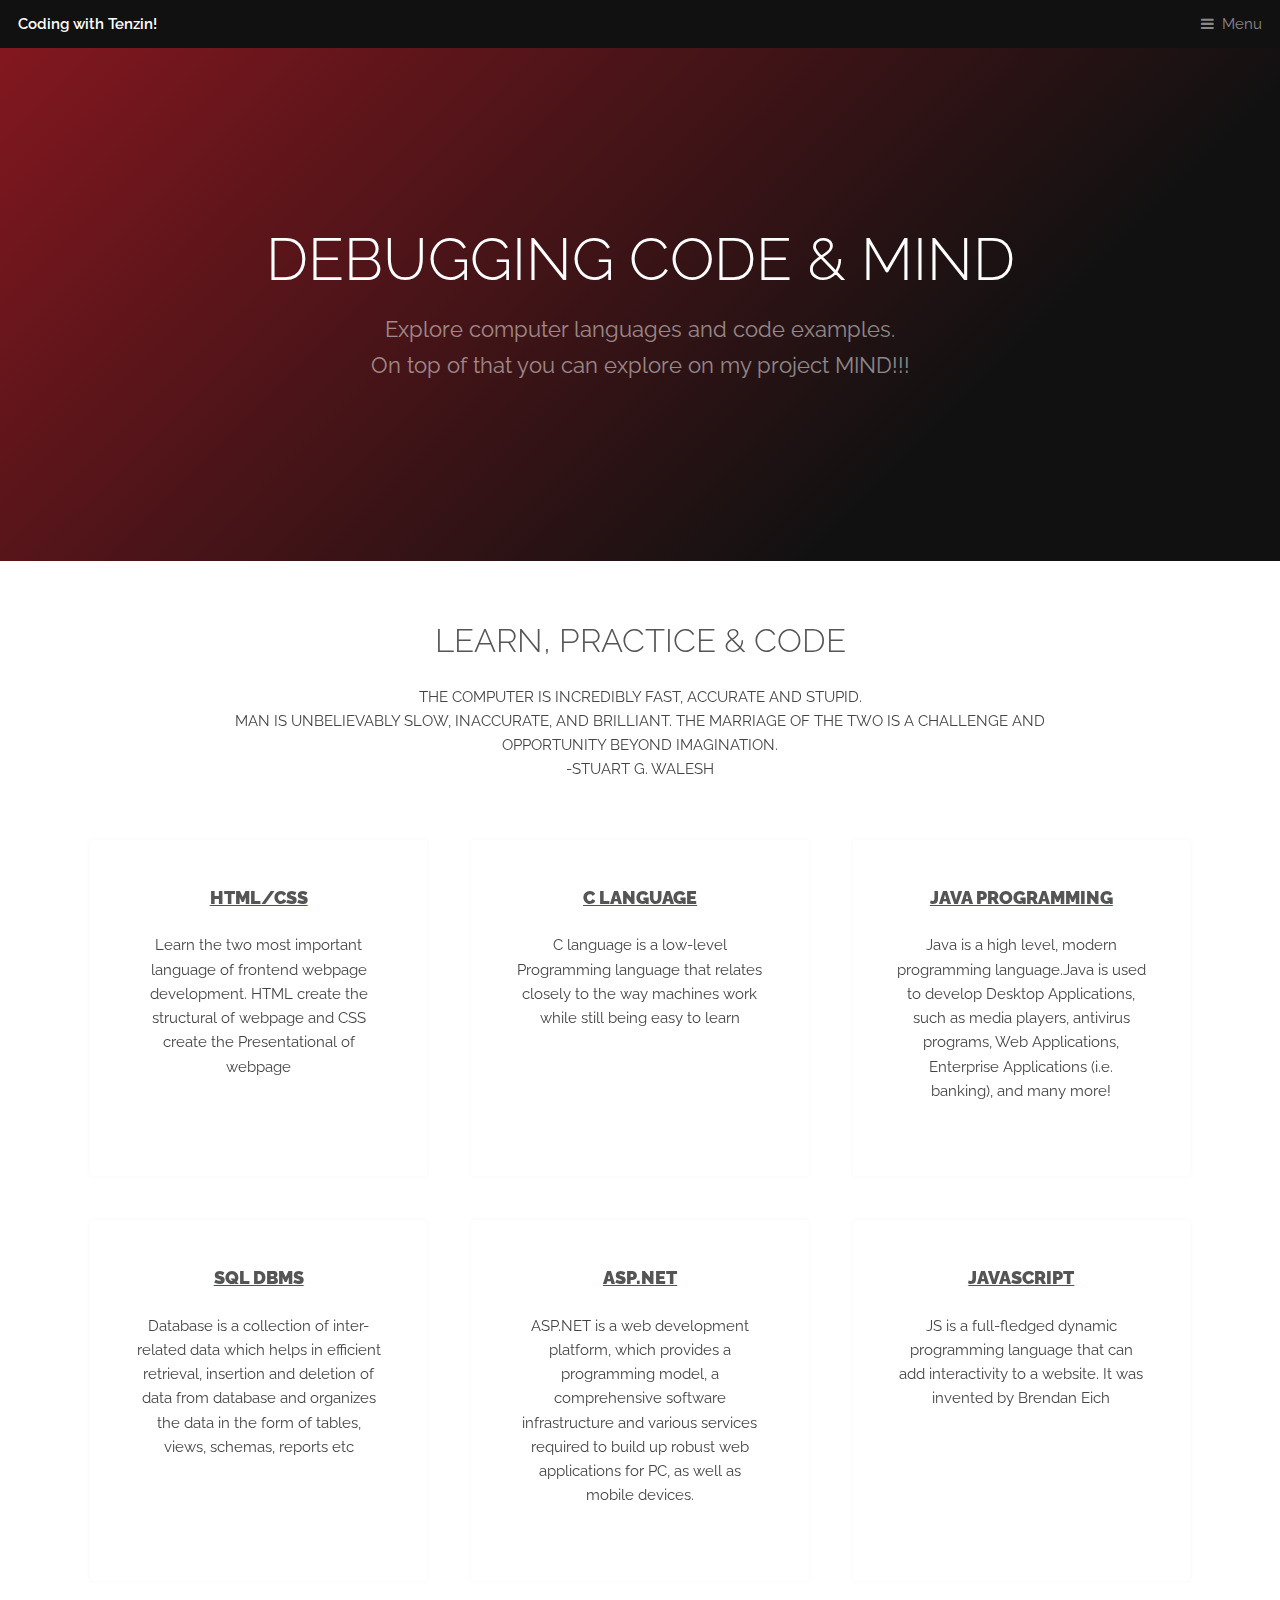
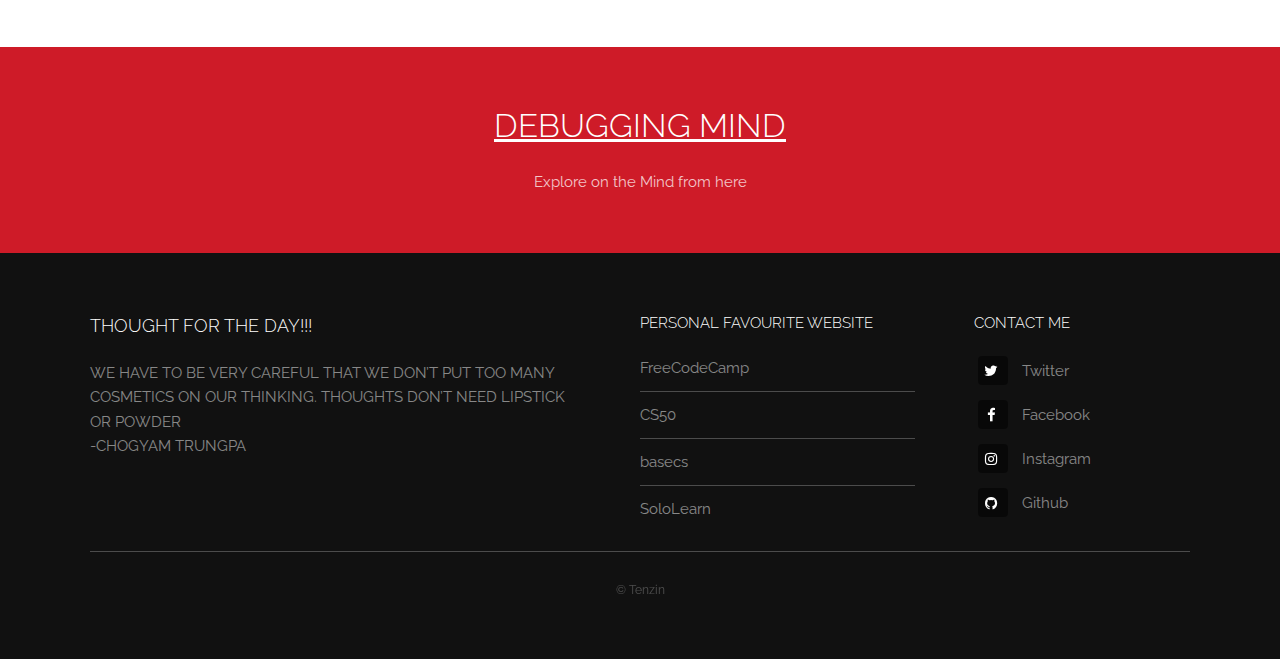
==== index.html @ 99320ff5 "Add files via upload" ====
<!DOCTYPE HTML>
<!--
	Industrious by TEMPLATED
	templated.co @templatedco
	Released for free under the Creative Commons Attribution 3.0 license (templated.co/license)
-->
<html>
	<head>
		<title>D_CodeMind</title>
		<meta charset="utf-8" />
		<meta name="viewport" content="width=device-width, initial-scale=1, user-scalable=no" />
		<meta name="description" content="" />
		<meta name="keywords" content="" />
		<link rel="stylesheet" href="assets/css/main.css" />
	</head>
	<body class="is-preload">

		<!-- Header -->
			<header id="header">
				<a class="logo" href="index.html"> Coding with Tenzin!</a>
				<nav>
					<a href="#menu">Menu</a>
				</nav>
			</header>

		<!-- Nav -->
			<nav id="menu">
				<ul class="links">
					<li><a href="index.html">Home</a></li>
					<li><a href="#Highlights">Coding Subject</a></li>
					<li><a href="#Mind">Mind</a></li>
				</ul>
			</nav>

		<!-- Banner -->
			<section id="banner">
				<div class="inner">
					<h1> Debugging Code & Mind</h1>
					<p> Explore computer languages and code examples. <br>
						On top of that you can explore on my project MIND!!!
					</p>
				</div>
				<video autoplay loop muted playsinline src="images/first.mp4"></video>
			</section>

		<!-- Highlights -->
			<section class="wrapper">
				<div id="Highlights">
				<div class="inner">
					<header class="special">
						<h2> Learn, Practice & Code</h2>
						<p> THE COMPUTER IS INCREDIBLY FAST, ACCURATE AND STUPID. <br>MAN IS  UNBELIEVABLY SLOW, INACCURATE, AND BRILLIANT. THE MARRIAGE OF THE TWO IS A CHALLENGE AND OPPORTUNITY BEYOND IMAGINATION.
						<br>-STUART G. WALESH</p>
					</header>
				
					<div class="highlights">
						<section>
							<div class="content">
								<header>
									<a href="Webpage.html"><h3 style="font-weight: 900;">HTML/CSS</h3></a>
								</header>
								<p> Learn the two most important language of frontend webpage development. 
									HTML create the structural of webpage and CSS create the Presentational of webpage</p>
							</div>
						</section>
						<section>
							<div class="content">
								<header>
									<a href="C_Language.html"><h3 style="font-weight: 900;">C Language</h3></a>
								</header>
								<p> C language is a low-level Programming language that relates closely to the way machines work while still being easy to learn</p>
							</div>
						</section>
						<section>
							<div class="content">
								<header>
									<a href="#"><h3 style="font-weight: 900;">Java Programming</h3></a>
								</header>
								<p> Java is a high level, modern programming language.Java is used to develop Desktop Applications, such as media players, antivirus programs, Web Applications, Enterprise Applications (i.e. banking), and many more!
								</p>
							</div>
						</section>
						<section>
							<div class="content">
								<header>
									<a href="#"><h3 style="font-weight: 900;">SQL DBMS</h3></a>
								</header>
								<p>Database is a collection of inter-related data which helps in efficient retrieval, insertion and deletion of data from database and organizes the data in the form of tables, views, schemas, reports etc</p>
							</div>
						</section>
						<section>
							<div class="content">
								<header>
									<a href="#"><h3 style="font-weight: 900;">ASP.NET</h3></a>
								</header>
								<p> ASP.NET is a web development platform, which provides a programming model, a comprehensive software infrastructure and various services required to build up robust web applications for PC, as well as mobile devices.</p>
							</div>
						</section>
						<section>
							<div class="content">
								<header>
									<a href="#"><h3 style="font-weight: 900;">JavaScript</h3></a>
								</header>
								<p> JS is a full-fledged dynamic programming language that can add interactivity to a website. It was invented by Brendan Eich</p>
							</div>
						</section>
					</div>
					</div>
				</div>
			</section>

		<!-- CTA -->
		<div id="Mind">
			<section id="cta" class="wrapper">
				<div class="inner">
					<a href=""><h2> Debugging Mind</h2></a>
					<p> Explore on the Mind from here</p>
				</div>
			</section>
		</div>
		
		<!-- Footer -->
			<footer id="footer">
				<div class="inner">
					<div class="content">
						<section>
							<h3>Thought for the day!!!</h3>
							<p>WE HAVE TO BE VERY CAREFUL THAT WE DON’T PUT TOO MANY COSMETICS ON OUR THINKING. THOUGHTS DON’T NEED LIPSTICK OR POWDER
								<br>-CHOGYAM TRUNGPA
								</p>
						</section>
						<section>
							<h4> Personal favourite Website</h4>
							<ul class="alt">
								<li><a href="https://www.freecodecamp.org/"> FreeCodeCamp</a></li>
								<li><a href="https://www.youtube.com/user/cs50tv"> CS50</a></li>
								<li><a href="https://medium.com/basecs"> basecs</a></li>
								<li><a href="https://www.sololearn.com/"> SoloLearn</a></li>
							</ul>
						</section>
						<section>
							<h4> Contact me</h4>
							<ul class="plain">
								<li><a href="https://twitter.com/TenzinChemi14"><i class="icon fa-twitter">&nbsp;</i>Twitter</a></li>
								<li><a href="https://www.facebook.com/tchemi13"><i class="icon fa-facebook">&nbsp;</i>Facebook</a></li>
								<li><a href="https://www.instagram.com/lepo_chemi"><i class="icon fa-instagram">&nbsp;</i>Instagram</a></li>
								<li><a href="https://github.com/TenzinChemi"><i class="icon fa-github">&nbsp;</i>Github</a></li>
							</ul>
						</section>
					</div>
					<div class="copyright">
						&copy; Tenzin
					</div>
				</div>
			</footer>

		<!-- Scripts -->
			<script src="assets/js/jquery.min.js"></script>
			<script src="assets/js/browser.min.js"></script>
			<script src="assets/js/breakpoints.min.js"></script>
			<script src="assets/js/util.js"></script>
			<script src="assets/js/main.js"></script>

	</body>
</html>
---- assets/css/main.css ----
@import url(font-awesome.min.css);
@import url("https://fonts.googleapis.com/css?family=Raleway:200,300,400,500,600");
/*
	Industrious by TEMPLATED
	templated.co @templatedco
	Released for free under the Creative Commons Attribution 3.0 license (templated.co/license)
*/
/* Basic */
@-ms-viewport {
  width: device-width; }
body {
  -ms-overflow-style: scrollbar; }

@media screen and (max-width: 480px) {
  html, body {
    min-width: 320px; } }
html {
  box-sizing: border-box; }

*, *:before, *:after {
  box-sizing: inherit; }

body {
  background: #ffffff; }
  body.is-preload *, body.is-preload *:before, body.is-preload *:after {
    -moz-animation: none !important;
    -webkit-animation: none !important;
    -ms-animation: none !important;
    animation: none !important;
    -moz-transition: none !important;
    -webkit-transition: none !important;
    -ms-transition: none !important;
    transition: none !important; }

html, body, div, span, applet, object,
iframe, h1, h2, h3, h4, h5, h6, p, blockquote,
pre, a, abbr, acronym, address, big, cite,
code, del, dfn, em, img, ins, kbd, q, s, samp,
small, strike, strong, sub, sup, tt, var, b,
u, i, center, dl, dt, dd, ol, ul, li, fieldset,
form, label, legend, table, caption, tbody,
tfoot, thead, tr, th, td, article, aside,
canvas, details, embed, figure, figcaption,
footer, header, hgroup, menu, nav, output, ruby,
section, summary, time, mark, audio, video {
  margin: 0;
  padding: 0;
  border: 0;
  font-size: 100%;
  font: inherit;
  vertical-align: baseline; }

article, aside, details, figcaption, figure,
footer, header, hgroup, menu, nav, section {
  display: block; }

body {
  line-height: 1; }

ol, ul {
  list-style: none; }

blockquote, q {
  quotes: none; }
  blockquote:before, blockquote:after, q:before, q:after {
    content: '';
    content: none; }

table {
  border-collapse: collapse;
  border-spacing: 0; }

body {
  -webkit-text-size-adjust: none; }

mark {
  background-color: transparent;
  color: inherit; }

input::-moz-focus-inner {
  border: 0;
  padding: 0; }

input, select, textarea {
  -moz-appearance: none;
  -webkit-appearance: none;
  -ms-appearance: none;
  appearance: none; }

/* Typography */
html {
  font-size: 13pt; }
  @media screen and (max-width: 1680px) {
    html {
      font-size: 11pt; } }
  @media screen and (max-width: 980px) {
    html {
      font-size: 12pt; } }
  @media screen and (max-width: 480px) {
    html {
      font-size: 11pt; } }

body {
  background-color: #ffffff;
  color: #444444; }

body, input, select, textarea {
  font-family: "Raleway", Arial, Helvetica, sans-serif;
  font-weight: 400;
  font-size: 1rem;
  line-height: 1.65; }

a {
  -moz-transition: color 0.2s ease-in-out;
  -webkit-transition: color 0.2s ease-in-out;
  -ms-transition: color 0.2s ease-in-out;
  transition: color 0.2s ease-in-out;
  text-decoration: underline; }
  a:hover {
    text-decoration: none; }

strong, b {
  font-weight: 600; }

em, i {
  font-style: italic; }

p {
  margin: 0 0 2rem 0; }

header.special {
  text-align: center;
  margin-bottom: 4rem; }
  header.special p {
    max-width: 75%;
    margin-left: auto;
    margin-right: auto; }

h1, h2, h3, h4, h5, h6 {
  font-weight: 300;
  line-height: 1.5;
  text-transform: uppercase;
  margin: 0 0 1.5rem 0; }
  h1 a, h2 a, h3 a, h4 a, h5 a, h6 a {
    color: inherit;
    text-decoration: none; }

h1 {
  font-size: 3rem;
  line-height: 1.2; }

h2 {
  font-size: 2.25rem;
  line-height: 1.3; }

h3 {
  font-size: 1.25rem; }

h4 {
  font-size: 1rem; }

h5 {
  font-size: 0.9rem; }

h6 {
  font-size: 0.7rem; }

@media screen and (max-width: 736px) {
  h1 {
    font-size: 2.75rem;
    line-height: 1.3; }

  h2 {
    font-size: 1.75rem;
    line-height: 1.5; }

  h3 {
    font-size: 1.25rem; } }
sub {
  font-size: 0.8rem;
  position: relative;
  top: 0.5rem; }

sup {
  font-size: 0.8rem;
  position: relative;
  top: -0.5rem; }

blockquote {
  border-left: solid 0.5rem;
  font-style: italic;
  margin: 0 0 2rem 0;
  padding: 1rem 0 1rem 2rem; }

code {
  border-radius: 4px;
  border: solid 1px;
  font-family: "Courier New", monospace;
  font-size: 0.9rem;
  margin: 0 0.25rem;
  padding: 0.25rem 0.65rem; }

pre {
  -webkit-overflow-scrolling: touch;
  font-family: "Courier New", monospace;
  font-size: 0.9rem;
  margin: 0 0 2rem 0; }
  pre code {
    display: block;
    line-height: 1.75;
    padding: 1rem 1.5rem;
    overflow-x: auto; }

hr {
  border: 0;
  border-bottom: solid 1px;
  margin: 2rem 0; }
  hr.major {
    margin: 4rem 0; }

input, select, textarea {
  color: #555555; }

a {
  color: #ce1b28; }

strong, b {
  color: #555555; }

h1, h2, h3, h4, h5, h6 {
  color: #555555; }

blockquote {
  border-left-color: rgba(0, 0, 0, 0.25); }

code {
  background: rgba(0, 0, 0, 0.075);
  border-color: rgba(0, 0, 0, 0.25); }

hr {
  border-bottom-color: rgba(0, 0, 0, 0.25); }

/* Inner */
.inner {
  margin: 0 auto;
  width: 75rem;
  max-width: calc(100% - 6rem); }
  @media screen and (max-width: 480px) {
    .inner {
      max-width: calc(100% - 3rem); } }

/* Button */
input[type="submit"],
input[type="reset"],
input[type="button"],
button,
.button {
  -moz-appearance: none;
  -webkit-appearance: none;
  -ms-appearance: none;
  appearance: none;
  -moz-transition: background-color 0.2s ease-in-out, box-shadow 0.2s ease-in-out, color 0.2s ease-in-out;
  -webkit-transition: background-color 0.2s ease-in-out, box-shadow 0.2s ease-in-out, color 0.2s ease-in-out;
  -ms-transition: background-color 0.2s ease-in-out, box-shadow 0.2s ease-in-out, color 0.2s ease-in-out;
  transition: background-color 0.2s ease-in-out, box-shadow 0.2s ease-in-out, color 0.2s ease-in-out;
  border: 0;
  border-radius: 4px;
  cursor: pointer;
  display: inline-block;
  font-weight: 600;
  height: 3.25rem;
  line-height: 3.25rem;
  padding: 0 1.75rem;
  text-align: center;
  text-decoration: none;
  white-space: nowrap; }
  input[type="submit"].small,
  input[type="reset"].small,
  input[type="button"].small,
  button.small,
  .button.small {
    font-size: 0.8rem;
    height: 2.4375rem;
    line-height: 2.4375rem;
    padding: 0 1.25rem; }
  input[type="submit"].large,
  input[type="reset"].large,
  input[type="button"].large,
  button.large,
  .button.large {
    font-size: 1.35rem;
    height: 4.0625rem;
    line-height: 4.0625rem;
    padding: 0 2rem; }
  input[type="submit"].wide,
  input[type="reset"].wide,
  input[type="button"].wide,
  button.wide,
  .button.wide {
    min-width: 13rem; }
  input[type="submit"].icon:before,
  input[type="reset"].icon:before,
  input[type="button"].icon:before,
  button.icon:before,
  .button.icon:before {
    margin-right: 0.5rem; }
  input[type="submit"].fit,
  input[type="reset"].fit,
  input[type="button"].fit,
  button.fit,
  .button.fit {
    width: 100%; }
  input[type="submit"].disabled, input[type="submit"]:disabled,
  input[type="reset"].disabled,
  input[type="reset"]:disabled,
  input[type="button"].disabled,
  input[type="button"]:disabled,
  button.disabled,
  button:disabled,
  .button.disabled,
  .button:disabled {
    pointer-events: none;
    opacity: 0.25; }

input[type="submit"],
input[type="reset"],
input[type="button"],
button,
.button {
  background-color: transparent;
  box-shadow: inset 0 0 0 1px #555555;
  color: #555555 !important; }
  input[type="submit"]:hover,
  input[type="reset"]:hover,
  input[type="button"]:hover,
  button:hover,
  .button:hover {
    box-shadow: inset 0 0 0 1px #ce1b28;
    color: #ce1b28 !important; }
    input[type="submit"]:hover:active,
    input[type="reset"]:hover:active,
    input[type="button"]:hover:active,
    button:hover:active,
    .button:hover:active {
      background-color: rgba(206, 27, 40, 0.25); }
  input[type="submit"].primary,
  input[type="reset"].primary,
  input[type="button"].primary,
  button.primary,
  .button.primary {
    box-shadow: none;
    background-color: #ce1b28;
    color: #ffffff !important; }
    input[type="submit"].primary:hover,
    input[type="reset"].primary:hover,
    input[type="button"].primary:hover,
    button.primary:hover,
    .button.primary:hover {
      background-color: #e2212f;
      box-shadow: none; }
      input[type="submit"].primary:hover:active,
      input[type="reset"].primary:hover:active,
      input[type="button"].primary:hover:active,
      button.primary:hover:active,
      .button.primary:hover:active {
        background-color: #b71824; }

/* Form */
form {
  margin: 0 0 2rem 0; }

input[type="text"],
input[type="password"],
input[type="email"],
input[type="tel"],
input[type="search"],
input[type="url"],
select,
textarea {
  -moz-appearance: none;
  -webkit-appearance: none;
  -ms-appearance: none;
  appearance: none;
  border-radius: 4px;
  border: none;
  border: solid 1px;
  color: inherit;
  display: block;
  outline: 0;
  padding: 0 1rem;
  text-decoration: none;
  width: 100%; }
  input[type="text"]:invalid,
  input[type="password"]:invalid,
  input[type="email"]:invalid,
  input[type="tel"]:invalid,
  input[type="search"]:invalid,
  input[type="url"]:invalid,
  select:invalid,
  textarea:invalid {
    box-shadow: none; }

label {
  display: block;
  font-size: 1rem;
  font-weight: 600;
  margin: 0 0 1rem 0; }

input[type="text"],
input[type="password"],
input[type="email"],
input[type="tel"],
input[type="search"],
input[type="url"] {
  height: 3.25rem; }

select {
  background-size: 1.25rem;
  background-repeat: no-repeat;
  background-position: calc(100% - 1rem) center;
  height: 3.25rem;
  padding-right: 3.25rem;
  text-overflow: ellipsis; }
  select:focus::-ms-value {
    background-color: transparent; }
  select::-ms-expand {
    display: none; }

textarea {
  padding: 0.75rem 1rem; }

input[type="checkbox"],
input[type="radio"] {
  -moz-appearance: none;
  -webkit-appearance: none;
  -ms-appearance: none;
  appearance: none;
  display: block;
  float: left;
  margin-right: -2rem;
  opacity: 0;
  width: 1rem;
  z-index: -1; }
  input[type="checkbox"] + label,
  input[type="radio"] + label {
    text-decoration: none;
    cursor: pointer;
    display: inline-block;
    font-size: 1rem;
    font-weight: 400;
    padding-left: 2.825rem;
    padding-right: 0.875rem;
    position: relative; }
    input[type="checkbox"] + label:before,
    input[type="radio"] + label:before {
      -moz-osx-font-smoothing: grayscale;
      -webkit-font-smoothing: antialiased;
      font-family: FontAwesome;
      font-style: normal;
      font-weight: normal;
      text-transform: none !important; }
    input[type="checkbox"] + label:before,
    input[type="radio"] + label:before {
      border-radius: 4px;
      border: solid 1px;
      content: '';
      display: inline-block;
      height: 1.95rem;
      left: 0;
      line-height: 1.86875rem;
      position: absolute;
      text-align: center;
      top: -0.1625rem;
      width: 1.95rem; }
  input[type="checkbox"]:checked + label:before,
  input[type="radio"]:checked + label:before {
    content: '\f00c'; }

input[type="checkbox"] + label:before {
  border-radius: 4px; }

input[type="radio"] + label:before {
  border-radius: 100%; }

::-webkit-input-placeholder {
  opacity: 1.0; }

:-moz-placeholder {
  opacity: 1.0; }

::-moz-placeholder {
  opacity: 1.0; }

:-ms-input-placeholder {
  opacity: 1.0; }

label {
  color: #555555; }

input[type="text"],
input[type="password"],
input[type="email"],
input[type="tel"],
input[type="search"],
input[type="url"],
select,
textarea {
  background-color: rgba(0, 0, 0, 0.075);
  border-color: rgba(0, 0, 0, 0.25); }
  input[type="text"]:focus,
  input[type="password"]:focus,
  input[type="email"]:focus,
  input[type="tel"]:focus,
  input[type="search"]:focus,
  input[type="url"]:focus,
  select:focus,
  textarea:focus {
    border-color: #ce1b28;
    box-shadow: 0 0 0 1px #ce1b28; }

select {
  background-image: url("data:image/svg+xml;charset=utf8,%3Csvg xmlns='http://www.w3.org/2000/svg' width='40' height='40' preserveAspectRatio='none' viewBox='0 0 40 40'%3E%3Cpath d='M9.4,12.3l10.4,10.4l10.4-10.4c0.2-0.2,0.5-0.4,0.9-0.4c0.3,0,0.6,0.1,0.9,0.4l3.3,3.3c0.2,0.2,0.4,0.5,0.4,0.9 c0,0.4-0.1,0.6-0.4,0.9L20.7,31.9c-0.2,0.2-0.5,0.4-0.9,0.4c-0.3,0-0.6-0.1-0.9-0.4L4.3,17.3c-0.2-0.2-0.4-0.5-0.4-0.9 c0-0.4,0.1-0.6,0.4-0.9l3.3-3.3c0.2-0.2,0.5-0.4,0.9-0.4S9.1,12.1,9.4,12.3z' fill='rgba(0, 0, 0, 0.25)' /%3E%3C/svg%3E"); }
  select option {
    color: #444444;
    background-color: #ffffff; }

input[type="checkbox"] + label,
input[type="radio"] + label {
  color: #444444; }
  input[type="checkbox"] + label:before,
  input[type="radio"] + label:before {
    background: rgba(0, 0, 0, 0.075);
    border-color: rgba(0, 0, 0, 0.25); }
input[type="checkbox"]:checked + label:before,
input[type="radio"]:checked + label:before {
  background-color: #ce1b28;
  border-color: #ce1b28;
  color: #ffffff; }
input[type="checkbox"]:focus + label:before,
input[type="radio"]:focus + label:before {
  border-color: #ce1b28;
  box-shadow: 0 0 0 1px #ce1b28; }

::-webkit-input-placeholder {
  color: #bbbbbb !important; }

:-moz-placeholder {
  color: #bbbbbb !important; }

::-moz-placeholder {
  color: #bbbbbb !important; }

:-ms-input-placeholder {
  color: #bbbbbb !important; }

/* List */
ol {
  list-style: decimal;
  margin: 0 0 2rem 0;
  padding-left: 1.25rem; }
  ol li {
    padding-left: 0.25rem; }

ul {
  list-style: disc;
  margin: 0 0 2rem 0;
  padding-left: 1rem; }
  ul li {
    padding-left: 0.325rem; }
  ul.plain {
    list-style: none;
    padding-left: 0; }
    ul.plain li {
      margin-bottom: 1rem; }
      ul.plain li .icon {
        border-radius: 4px;
        color: #ffffff;
        display: inline-block;
        margin-right: 1rem;
        text-align: center;
        width: 2rem;
        height: 2rem;
        line-height: 2rem;
        background: rgba(0, 0, 0, 0.5); }
  ul.alt {
    list-style: none;
    padding-left: 0; }
    ul.alt li {
      border-top: solid 1px;
      padding: 0.75rem 0; }
      ul.alt li:first-child {
        border-top: 0;
        padding-top: 0; }
      ul.alt li:last-child {
        padding-bottom: 0; }

dl {
  margin: 0 0 2rem 0; }
  dl dt {
    display: block;
    font-weight: 600;
    margin: 0 0 1rem 0; }
  dl dd {
    margin-left: 1.5rem; }

ul.alt li {
  border-top-color: rgba(0, 0, 0, 0.25); }

/* Table */
.table-wrapper {
  -webkit-overflow-scrolling: touch;
  overflow-x: auto; }

table {
  margin: 0 0 2rem 0;
  width: 100%; }
  table tbody tr {
    border: solid 1px;
    border-left: 0;
    border-right: 0; }
  table td {
    padding: 0.75rem 0.75rem; }
  table th {
    font-size: 0.9rem;
    font-weight: 600;
    padding: 0 0.75rem 0.75rem 0.75rem;
    text-align: left; }
  table thead {
    border-bottom: solid 2px; }
  table tfoot {
    border-top: solid 2px; }
  table.alt {
    border-collapse: separate; }
    table.alt tbody tr td {
      border: solid 1px;
      border-left-width: 0;
      border-top-width: 0; }
      table.alt tbody tr td:first-child {
        border-left-width: 1px; }
    table.alt tbody tr:first-child td {
      border-top-width: 1px; }
    table.alt thead {
      border-bottom: 0; }
    table.alt tfoot {
      border-top: 0; }

table tbody tr {
  border-color: rgba(0, 0, 0, 0.25); }
  table tbody tr:nth-child(2n + 1) {
    background-color: rgba(0, 0, 0, 0.075); }
table th {
  color: #555555; }
table thead {
  border-bottom-color: rgba(0, 0, 0, 0.25); }
table tfoot {
  border-top-color: rgba(0, 0, 0, 0.25); }
table.alt tbody tr td {
  border-color: rgba(0, 0, 0, 0.25); }

/* Highlights */
.highlights {
  width: 100%;
  margin: 2.5rem 0;
  display: -moz-flex;
  display: -webkit-flex;
  display: -ms-flex;
  display: flex;
  -moz-flex-wrap: wrap;
  -webkit-flex-wrap: wrap;
  -ms-flex-wrap: wrap;
  flex-wrap: wrap;
  -moz-align-items: -moz-stretch;
  -webkit-align-items: -webkit-stretch;
  -ms-align-items: -ms-stretch;
  align-items: stretch; }
  .highlights > * {
    -moz-flex-shrink: 1;
    -webkit-flex-shrink: 1;
    -ms-flex-shrink: 1;
    flex-shrink: 1;
    -moz-flex-grow: 0;
    -webkit-flex-grow: 0;
    -ms-flex-grow: 0;
    flex-grow: 0; }
  .highlights > * {
    width: 33.3333333333%; }
  .highlights > * {
    padding: 1.5rem;
    width: calc(33.3333333333% + 1rem); }
  .highlights > :nth-child(-n + 3) {
    padding-top: 0; }
  .highlights > :nth-last-child(-n + 3) {
    padding-bottom: 0; }
  .highlights > :nth-child(3n + 1) {
    padding-left: 0; }
  .highlights > :nth-child(3n) {
    padding-right: 0; }
  .highlights > :nth-child(3n + 1),
  .highlights > :nth-child(3n) {
    width: calc(33.3333333333% + -0.5rem); }
  .highlights .content {
    border-radius: 4px;
    height: 100%;
    padding: 3rem;
    text-align: center; }
    .highlights .content .icon {
      font-size: 5rem; }
  .highlights > div > :last-child {
    margin-bottom: 0; }
  @media screen and (max-width: 980px) {
    .highlights > * {
      width: 50%; }
    .highlights > * {
      padding: 1rem;
      width: calc(33.3333333333% + 0.6666666667rem); }
    .highlights > :nth-child(-n + 3) {
      padding-top: 1rem; }
    .highlights > :nth-last-child(-n + 3) {
      padding-bottom: 1rem; }
    .highlights > :nth-child(3n + 1) {
      padding-left: 1rem; }
    .highlights > :nth-child(3n) {
      padding-right: 1rem; }
    .highlights > :nth-child(3n + 1),
    .highlights > :nth-child(3n) {
      padding: 1rem;
      width: calc(50% + 1rem); }
    .highlights > * {
      padding: 1rem;
      width: calc(50% + 1rem); }
    .highlights > :nth-child(-n + 2) {
      padding-top: 0; }
    .highlights > :nth-last-child(-n + 2) {
      padding-bottom: 0; }
    .highlights > :nth-child(2n + 1) {
      padding-left: 0; }
    .highlights > :nth-child(2n) {
      padding-right: 0; }
    .highlights > :nth-child(2n + 1),
    .highlights > :nth-child(2n) {
      width: calc(50% + 0rem); }
    .highlights .content {
      padding: 2rem; } }
  @media screen and (max-width: 736px) {
    .highlights > * {
      width: 100%; }
    .highlights > * {
      padding: 1rem;
      width: calc(33.3333333333% + 0.6666666667rem); }
    .highlights > :nth-child(-n + 3) {
      padding-top: 1rem; }
    .highlights > :nth-last-child(-n + 3) {
      padding-bottom: 1rem; }
    .highlights > :nth-child(3n + 1) {
      padding-left: 1rem; }
    .highlights > :nth-child(3n) {
      padding-right: 1rem; }
    .highlights > :nth-child(3n + 1),
    .highlights > :nth-child(3n) {
      padding: 1rem;
      width: calc(100% + 2rem); }
    .highlights > * {
      padding: 1rem;
      width: calc(50% + 1rem); }
    .highlights > :nth-child(-n + 2) {
      padding-top: 1rem; }
    .highlights > :nth-last-child(-n + 2) {
      padding-bottom: 1rem; }
    .highlights > :nth-child(2n + 1) {
      padding-left: 1rem; }
    .highlights > :nth-child(2n) {
      padding-right: 1rem; }
    .highlights > :nth-child(2n + 1),
    .highlights > :nth-child(2n) {
      padding: 1rem;
      width: calc(100% + 2rem); }
    .highlights > * {
      padding: 1rem;
      width: calc(100% + 2rem); }
    .highlights > :nth-child(-n + 1) {
      padding-top: 0; }
    .highlights > :nth-last-child(-n + 1) {
      padding-bottom: 0; }
    .highlights > :nth-child(1n + 1) {
      padding-left: 0; }
    .highlights > :nth-child(1n) {
      padding-right: 0; }
    .highlights > :nth-child(1n + 1),
    .highlights > :nth-child(1n) {
      width: calc(100% + 1rem); } }

.highlights .content {
  background: #ffffff;
  box-shadow: 0px 0px 4px 1px rgba(0, 0, 0, 0.025); }

/* Testimonials */
.testimonials {
  margin: 2.5rem 0;
  width: 100%;
  display: -moz-flex;
  display: -webkit-flex;
  display: -ms-flex;
  display: flex;
  -moz-flex-wrap: wrap;
  -webkit-flex-wrap: wrap;
  -ms-flex-wrap: wrap;
  flex-wrap: wrap;
  -moz-align-items: -moz-stretch;
  -webkit-align-items: -webkit-stretch;
  -ms-align-items: -ms-stretch;
  align-items: stretch; }
  .testimonials > * {
    -moz-flex-shrink: 1;
    -webkit-flex-shrink: 1;
    -ms-flex-shrink: 1;
    flex-shrink: 1;
    -moz-flex-grow: 0;
    -webkit-flex-grow: 0;
    -ms-flex-grow: 0;
    flex-grow: 0; }
  .testimonials > * {
    width: 33.3333333333%; }
  .testimonials > * {
    padding: 1.5rem;
    width: calc(33.3333333333% + 1rem); }
  .testimonials > :nth-child(-n + 3) {
    padding-top: 0; }
  .testimonials > :nth-last-child(-n + 3) {
    padding-bottom: 0; }
  .testimonials > :nth-child(3n + 1) {
    padding-left: 0; }
  .testimonials > :nth-child(3n) {
    padding-right: 0; }
  .testimonials > :nth-child(3n + 1),
  .testimonials > :nth-child(3n) {
    width: calc(33.3333333333% + -0.5rem); }
  .testimonials .content {
    border-radius: 4px;
    height: 100%;
    padding: 3rem; }
    .testimonials .content .author {
      display: -moz-flex;
      display: -webkit-flex;
      display: -ms-flex;
      display: flex;
      -moz-align-items: center;
      -webkit-align-items: center;
      -ms-align-items: center;
      align-items: center; }
      .testimonials .content .author blockquote {
        margin: 0; }
      .testimonials .content .author .image {
        margin-right: 2rem;
        width: 20%; }
        .testimonials .content .author .image img {
          border-radius: 100%;
          max-width: 100%; }
    .testimonials .content .credit {
      font-size: 0.75rem; }
    .testimonials .content p:last-child {
      margin: 0; }
  .testimonials > div > :last-child {
    margin-bottom: 0; }
  @media screen and (max-width: 980px) {
    .testimonials > * {
      width: 50%; }
    .testimonials > * {
      padding: 1rem;
      width: calc(33.3333333333% + 0.6666666667rem); }
    .testimonials > :nth-child(-n + 3) {
      padding-top: 1rem; }
    .testimonials > :nth-last-child(-n + 3) {
      padding-bottom: 1rem; }
    .testimonials > :nth-child(3n + 1) {
      padding-left: 1rem; }
    .testimonials > :nth-child(3n) {
      padding-right: 1rem; }
    .testimonials > :nth-child(3n + 1),
    .testimonials > :nth-child(3n) {
      padding: 1rem;
      width: calc(50% + 1rem); }
    .testimonials > * {
      padding: 1rem;
      width: calc(50% + 1rem); }
    .testimonials > :nth-child(-n + 2) {
      padding-top: 0; }
    .testimonials > :nth-last-child(-n + 2) {
      padding-bottom: 0; }
    .testimonials > :nth-child(2n + 1) {
      padding-left: 0; }
    .testimonials > :nth-child(2n) {
      padding-right: 0; }
    .testimonials > :nth-child(2n + 1),
    .testimonials > :nth-child(2n) {
      width: calc(50% + 0rem); }
    .testimonials .content {
      padding: 2rem; } }
  @media screen and (max-width: 736px) {
    .testimonials > * {
      width: 100%; }
    .testimonials > * {
      padding: 1rem;
      width: calc(33.3333333333% + 0.6666666667rem); }
    .testimonials > :nth-child(-n + 3) {
      padding-top: 1rem; }
    .testimonials > :nth-last-child(-n + 3) {
      padding-bottom: 1rem; }
    .testimonials > :nth-child(3n + 1) {
      padding-left: 1rem; }
    .testimonials > :nth-child(3n) {
      padding-right: 1rem; }
    .testimonials > :nth-child(3n + 1),
    .testimonials > :nth-child(3n) {
      padding: 1rem;
      width: calc(100% + 2rem); }
    .testimonials > * {
      padding: 1rem;
      width: calc(50% + 1rem); }
    .testimonials > :nth-child(-n + 2) {
      padding-top: 1rem; }
    .testimonials > :nth-last-child(-n + 2) {
      padding-bottom: 1rem; }
    .testimonials > :nth-child(2n + 1) {
      padding-left: 1rem; }
    .testimonials > :nth-child(2n) {
      padding-right: 1rem; }
    .testimonials > :nth-child(2n + 1),
    .testimonials > :nth-child(2n) {
      padding: 1rem;
      width: calc(100% + 2rem); }
    .testimonials > * {
      padding: 1rem;
      width: calc(100% + 2rem); }
    .testimonials > :nth-child(-n + 1) {
      padding-top: 0; }
    .testimonials > :nth-last-child(-n + 1) {
      padding-bottom: 0; }
    .testimonials > :nth-child(1n + 1) {
      padding-left: 0; }
    .testimonials > :nth-child(1n) {
      padding-right: 0; }
    .testimonials > :nth-child(1n + 1),
    .testimonials > :nth-child(1n) {
      width: calc(100% + 1rem); } }

.testimonials .content {
  background: #ffffff;
  box-shadow: 0px 0px 4px 1px rgba(0, 0, 0, 0.025); }
  .testimonials .content .credit strong {
    color: #ce1b28; }

/* Actions */
ul.actions {
  display: -moz-flex;
  display: -webkit-flex;
  display: -ms-flex;
  display: flex;
  cursor: default;
  list-style: none;
  margin-left: -1rem;
  padding-left: 0; }
  ul.actions li {
    padding: 0 0 0 1rem;
    vertical-align: middle; }
  ul.actions.special {
    -moz-justify-content: center;
    -webkit-justify-content: center;
    -ms-justify-content: center;
    justify-content: center;
    width: calc(100% + 1rem); }
  ul.actions.stacked {
    -moz-flex-direction: column;
    -webkit-flex-direction: column;
    -ms-flex-direction: column;
    flex-direction: column;
    margin-left: 0; }
    ul.actions.stacked li {
      padding: 1.3rem 0 0 0; }
      ul.actions.stacked li:first-child {
        padding-top: 0; }
  ul.actions.fit {
    width: calc(100% + 1rem); }
    ul.actions.fit li {
      -moz-flex-grow: 1;
      -webkit-flex-grow: 1;
      -ms-flex-grow: 1;
      flex-grow: 1;
      -moz-flex-shrink: 1;
      -webkit-flex-shrink: 1;
      -ms-flex-shrink: 1;
      flex-shrink: 1;
      width: 100%; }
      ul.actions.fit li > * {
        width: 100%; }
    ul.actions.fit.stacked {
      width: 100%; }
  @media screen and (max-width: 480px) {
    ul.actions:not(.fixed) {
      -moz-flex-direction: column;
      -webkit-flex-direction: column;
      -ms-flex-direction: column;
      flex-direction: column;
      margin-left: 0;
      width: 100% !important; }
      ul.actions:not(.fixed) li {
        -moz-flex-grow: 1;
        -webkit-flex-grow: 1;
        -ms-flex-grow: 1;
        flex-grow: 1;
        -moz-flex-shrink: 1;
        -webkit-flex-shrink: 1;
        -ms-flex-shrink: 1;
        flex-shrink: 1;
        padding: 1rem 0 0 0;
        text-align: center;
        width: 100%; }
        ul.actions:not(.fixed) li > * {
          width: 100%; }
        ul.actions:not(.fixed) li:first-child {
          padding-top: 0; }
        ul.actions:not(.fixed) li input[type="submit"],
        ul.actions:not(.fixed) li input[type="reset"],
        ul.actions:not(.fixed) li input[type="button"],
        ul.actions:not(.fixed) li button,
        ul.actions:not(.fixed) li .button {
          width: 100%; }
          ul.actions:not(.fixed) li input[type="submit"].icon:before,
          ul.actions:not(.fixed) li input[type="reset"].icon:before,
          ul.actions:not(.fixed) li input[type="button"].icon:before,
          ul.actions:not(.fixed) li button.icon:before,
          ul.actions:not(.fixed) li .button.icon:before {
            margin-left: -0.5rem; } }

/* Grid */
.row {
  display: flex;
  flex-wrap: wrap;
  box-sizing: border-box; }
  .row > * {
    box-sizing: border-box; }
  .row.gtr-uniform > * > :last-child {
    margin-bottom: 0; }

.row > .imp {
  order: -1; }
.row > .col-1 {
  width: 8.3333333333%; }
.row > .off-1 {
  margin-left: 8.3333333333%; }
.row > .col-2 {
  width: 16.6666666667%; }
.row > .off-2 {
  margin-left: 16.6666666667%; }
.row > .col-3 {
  width: 25%; }
.row > .off-3 {
  margin-left: 25%; }
.row > .col-4 {
  width: 33.3333333333%; }
.row > .off-4 {
  margin-left: 33.3333333333%; }
.row > .col-5 {
  width: 41.6666666667%; }
.row > .off-5 {
  margin-left: 41.6666666667%; }
.row > .col-6 {
  width: 50%; }
.row > .off-6 {
  margin-left: 50%; }
.row > .col-7 {
  width: 58.3333333333%; }
.row > .off-7 {
  margin-left: 58.3333333333%; }
.row > .col-8 {
  width: 66.6666666667%; }
.row > .off-8 {
  margin-left: 66.6666666667%; }
.row > .col-9 {
  width: 75%; }
.row > .off-9 {
  margin-left: 75%; }
.row > .col-10 {
  width: 83.3333333333%; }
.row > .off-10 {
  margin-left: 83.3333333333%; }
.row > .col-11 {
  width: 91.6666666667%; }
.row > .off-11 {
  margin-left: 91.6666666667%; }
.row > .col-12 {
  width: 100%; }
.row > .off-12 {
  margin-left: 100%; }
.row.gtr-0 {
  margin-top: 0;
  margin-left: 0rem; }
  .row.gtr-0 > * {
    padding: 0 0 0 0rem; }
  .row.gtr-0.gtr-uniform {
    margin-top: 0rem; }
    .row.gtr-0.gtr-uniform > * {
      padding-top: 0rem; }
.row.gtr-25 {
  margin-top: 0;
  margin-left: -0.75rem; }
  .row.gtr-25 > * {
    padding: 0 0 0 0.75rem; }
  .row.gtr-25.gtr-uniform {
    margin-top: -0.75rem; }
    .row.gtr-25.gtr-uniform > * {
      padding-top: 0.75rem; }
.row.gtr-50 {
  margin-top: 0;
  margin-left: -1.5rem; }
  .row.gtr-50 > * {
    padding: 0 0 0 1.5rem; }
  .row.gtr-50.gtr-uniform {
    margin-top: -1.5rem; }
    .row.gtr-50.gtr-uniform > * {
      padding-top: 1.5rem; }
.row {
  margin-top: 0;
  margin-left: -3rem; }
  .row > * {
    padding: 0 0 0 3rem; }
  .row.gtr-uniform {
    margin-top: -3rem; }
    .row.gtr-uniform > * {
      padding-top: 3rem; }
.row.gtr-150 {
  margin-top: 0;
  margin-left: -4.5rem; }
  .row.gtr-150 > * {
    padding: 0 0 0 4.5rem; }
  .row.gtr-150.gtr-uniform {
    margin-top: -4.5rem; }
    .row.gtr-150.gtr-uniform > * {
      padding-top: 4.5rem; }
.row.gtr-200 {
  margin-top: 0;
  margin-left: -6rem; }
  .row.gtr-200 > * {
    padding: 0 0 0 6rem; }
  .row.gtr-200.gtr-uniform {
    margin-top: -6rem; }
    .row.gtr-200.gtr-uniform > * {
      padding-top: 6rem; }

@media screen and (max-width: 1680px) {
  .row {
    display: flex;
    flex-wrap: wrap;
    box-sizing: border-box; }
    .row > * {
      box-sizing: border-box; }
    .row.gtr-uniform > * > :last-child {
      margin-bottom: 0; }

  .row > .imp-xlarge {
    order: -1; }
  .row > .col-1-xlarge {
    width: 8.3333333333%; }
  .row > .off-1-xlarge {
    margin-left: 8.3333333333%; }
  .row > .col-2-xlarge {
    width: 16.6666666667%; }
  .row > .off-2-xlarge {
    margin-left: 16.6666666667%; }
  .row > .col-3-xlarge {
    width: 25%; }
  .row > .off-3-xlarge {
    margin-left: 25%; }
  .row > .col-4-xlarge {
    width: 33.3333333333%; }
  .row > .off-4-xlarge {
    margin-left: 33.3333333333%; }
  .row > .col-5-xlarge {
    width: 41.6666666667%; }
  .row > .off-5-xlarge {
    margin-left: 41.6666666667%; }
  .row > .col-6-xlarge {
    width: 50%; }
  .row > .off-6-xlarge {
    margin-left: 50%; }
  .row > .col-7-xlarge {
    width: 58.3333333333%; }
  .row > .off-7-xlarge {
    margin-left: 58.3333333333%; }
  .row > .col-8-xlarge {
    width: 66.6666666667%; }
  .row > .off-8-xlarge {
    margin-left: 66.6666666667%; }
  .row > .col-9-xlarge {
    width: 75%; }
  .row > .off-9-xlarge {
    margin-left: 75%; }
  .row > .col-10-xlarge {
    width: 83.3333333333%; }
  .row > .off-10-xlarge {
    margin-left: 83.3333333333%; }
  .row > .col-11-xlarge {
    width: 91.6666666667%; }
  .row > .off-11-xlarge {
    margin-left: 91.6666666667%; }
  .row > .col-12-xlarge {
    width: 100%; }
  .row > .off-12-xlarge {
    margin-left: 100%; }
  .row.gtr-0 {
    margin-top: 0;
    margin-left: 0rem; }
    .row.gtr-0 > * {
      padding: 0 0 0 0rem; }
    .row.gtr-0.gtr-uniform {
      margin-top: 0rem; }
      .row.gtr-0.gtr-uniform > * {
        padding-top: 0rem; }
  .row.gtr-25 {
    margin-top: 0;
    margin-left: -0.75rem; }
    .row.gtr-25 > * {
      padding: 0 0 0 0.75rem; }
    .row.gtr-25.gtr-uniform {
      margin-top: -0.75rem; }
      .row.gtr-25.gtr-uniform > * {
        padding-top: 0.75rem; }
  .row.gtr-50 {
    margin-top: 0;
    margin-left: -1.5rem; }
    .row.gtr-50 > * {
      padding: 0 0 0 1.5rem; }
    .row.gtr-50.gtr-uniform {
      margin-top: -1.5rem; }
      .row.gtr-50.gtr-uniform > * {
        padding-top: 1.5rem; }
  .row {
    margin-top: 0;
    margin-left: -3rem; }
    .row > * {
      padding: 0 0 0 3rem; }
    .row.gtr-uniform {
      margin-top: -3rem; }
      .row.gtr-uniform > * {
        padding-top: 3rem; }
  .row.gtr-150 {
    margin-top: 0;
    margin-left: -4.5rem; }
    .row.gtr-150 > * {
      padding: 0 0 0 4.5rem; }
    .row.gtr-150.gtr-uniform {
      margin-top: -4.5rem; }
      .row.gtr-150.gtr-uniform > * {
        padding-top: 4.5rem; }
  .row.gtr-200 {
    margin-top: 0;
    margin-left: -6rem; }
    .row.gtr-200 > * {
      padding: 0 0 0 6rem; }
    .row.gtr-200.gtr-uniform {
      margin-top: -6rem; }
      .row.gtr-200.gtr-uniform > * {
        padding-top: 6rem; } }
@media screen and (max-width: 1280px) {
  .row {
    display: flex;
    flex-wrap: wrap;
    box-sizing: border-box; }
    .row > * {
      box-sizing: border-box; }
    .row.gtr-uniform > * > :last-child {
      margin-bottom: 0; }

  .row > .imp-large {
    order: -1; }
  .row > .col-1-large {
    width: 8.3333333333%; }
  .row > .off-1-large {
    margin-left: 8.3333333333%; }
  .row > .col-2-large {
    width: 16.6666666667%; }
  .row > .off-2-large {
    margin-left: 16.6666666667%; }
  .row > .col-3-large {
    width: 25%; }
  .row > .off-3-large {
    margin-left: 25%; }
  .row > .col-4-large {
    width: 33.3333333333%; }
  .row > .off-4-large {
    margin-left: 33.3333333333%; }
  .row > .col-5-large {
    width: 41.6666666667%; }
  .row > .off-5-large {
    margin-left: 41.6666666667%; }
  .row > .col-6-large {
    width: 50%; }
  .row > .off-6-large {
    margin-left: 50%; }
  .row > .col-7-large {
    width: 58.3333333333%; }
  .row > .off-7-large {
    margin-left: 58.3333333333%; }
  .row > .col-8-large {
    width: 66.6666666667%; }
  .row > .off-8-large {
    margin-left: 66.6666666667%; }
  .row > .col-9-large {
    width: 75%; }
  .row > .off-9-large {
    margin-left: 75%; }
  .row > .col-10-large {
    width: 83.3333333333%; }
  .row > .off-10-large {
    margin-left: 83.3333333333%; }
  .row > .col-11-large {
    width: 91.6666666667%; }
  .row > .off-11-large {
    margin-left: 91.6666666667%; }
  .row > .col-12-large {
    width: 100%; }
  .row > .off-12-large {
    margin-left: 100%; }
  .row.gtr-0 {
    margin-top: 0;
    margin-left: 0rem; }
    .row.gtr-0 > * {
      padding: 0 0 0 0rem; }
    .row.gtr-0.gtr-uniform {
      margin-top: 0rem; }
      .row.gtr-0.gtr-uniform > * {
        padding-top: 0rem; }
  .row.gtr-25 {
    margin-top: 0;
    margin-left: -0.375rem; }
    .row.gtr-25 > * {
      padding: 0 0 0 0.375rem; }
    .row.gtr-25.gtr-uniform {
      margin-top: -0.375rem; }
      .row.gtr-25.gtr-uniform > * {
        padding-top: 0.375rem; }
  .row.gtr-50 {
    margin-top: 0;
    margin-left: -0.75rem; }
    .row.gtr-50 > * {
      padding: 0 0 0 0.75rem; }
    .row.gtr-50.gtr-uniform {
      margin-top: -0.75rem; }
      .row.gtr-50.gtr-uniform > * {
        padding-top: 0.75rem; }
  .row {
    margin-top: 0;
    margin-left: -1.5rem; }
    .row > * {
      padding: 0 0 0 1.5rem; }
    .row.gtr-uniform {
      margin-top: -1.5rem; }
      .row.gtr-uniform > * {
        padding-top: 1.5rem; }
  .row.gtr-150 {
    margin-top: 0;
    margin-left: -2.25rem; }
    .row.gtr-150 > * {
      padding: 0 0 0 2.25rem; }
    .row.gtr-150.gtr-uniform {
      margin-top: -2.25rem; }
      .row.gtr-150.gtr-uniform > * {
        padding-top: 2.25rem; }
  .row.gtr-200 {
    margin-top: 0;
    margin-left: -3rem; }
    .row.gtr-200 > * {
      padding: 0 0 0 3rem; }
    .row.gtr-200.gtr-uniform {
      margin-top: -3rem; }
      .row.gtr-200.gtr-uniform > * {
        padding-top: 3rem; } }
@media screen and (max-width: 980px) {
  .row {
    display: flex;
    flex-wrap: wrap;
    box-sizing: border-box; }
    .row > * {
      box-sizing: border-box; }
    .row.gtr-uniform > * > :last-child {
      margin-bottom: 0; }

  .row > .imp-medium {
    order: -1; }
  .row > .col-1-medium {
    width: 8.3333333333%; }
  .row > .off-1-medium {
    margin-left: 8.3333333333%; }
  .row > .col-2-medium {
    width: 16.6666666667%; }
  .row > .off-2-medium {
    margin-left: 16.6666666667%; }
  .row > .col-3-medium {
    width: 25%; }
  .row > .off-3-medium {
    margin-left: 25%; }
  .row > .col-4-medium {
    width: 33.3333333333%; }
  .row > .off-4-medium {
    margin-left: 33.3333333333%; }
  .row > .col-5-medium {
    width: 41.6666666667%; }
  .row > .off-5-medium {
    margin-left: 41.6666666667%; }
  .row > .col-6-medium {
    width: 50%; }
  .row > .off-6-medium {
    margin-left: 50%; }
  .row > .col-7-medium {
    width: 58.3333333333%; }
  .row > .off-7-medium {
    margin-left: 58.3333333333%; }
  .row > .col-8-medium {
    width: 66.6666666667%; }
  .row > .off-8-medium {
    margin-left: 66.6666666667%; }
  .row > .col-9-medium {
    width: 75%; }
  .row > .off-9-medium {
    margin-left: 75%; }
  .row > .col-10-medium {
    width: 83.3333333333%; }
  .row > .off-10-medium {
    margin-left: 83.3333333333%; }
  .row > .col-11-medium {
    width: 91.6666666667%; }
  .row > .off-11-medium {
    margin-left: 91.6666666667%; }
  .row > .col-12-medium {
    width: 100%; }
  .row > .off-12-medium {
    margin-left: 100%; }
  .row.gtr-0 {
    margin-top: 0;
    margin-left: 0rem; }
    .row.gtr-0 > * {
      padding: 0 0 0 0rem; }
    .row.gtr-0.gtr-uniform {
      margin-top: 0rem; }
      .row.gtr-0.gtr-uniform > * {
        padding-top: 0rem; }
  .row.gtr-25 {
    margin-top: 0;
    margin-left: -0.375rem; }
    .row.gtr-25 > * {
      padding: 0 0 0 0.375rem; }
    .row.gtr-25.gtr-uniform {
      margin-top: -0.375rem; }
      .row.gtr-25.gtr-uniform > * {
        padding-top: 0.375rem; }
  .row.gtr-50 {
    margin-top: 0;
    margin-left: -0.75rem; }
    .row.gtr-50 > * {
      padding: 0 0 0 0.75rem; }
    .row.gtr-50.gtr-uniform {
      margin-top: -0.75rem; }
      .row.gtr-50.gtr-uniform > * {
        padding-top: 0.75rem; }
  .row {
    margin-top: 0;
    margin-left: -1.5rem; }
    .row > * {
      padding: 0 0 0 1.5rem; }
    .row.gtr-uniform {
      margin-top: -1.5rem; }
      .row.gtr-uniform > * {
        padding-top: 1.5rem; }
  .row.gtr-150 {
    margin-top: 0;
    margin-left: -2.25rem; }
    .row.gtr-150 > * {
      padding: 0 0 0 2.25rem; }
    .row.gtr-150.gtr-uniform {
      margin-top: -2.25rem; }
      .row.gtr-150.gtr-uniform > * {
        padding-top: 2.25rem; }
  .row.gtr-200 {
    margin-top: 0;
    margin-left: -3rem; }
    .row.gtr-200 > * {
      padding: 0 0 0 3rem; }
    .row.gtr-200.gtr-uniform {
      margin-top: -3rem; }
      .row.gtr-200.gtr-uniform > * {
        padding-top: 3rem; } }
@media screen and (max-width: 736px) {
  .row {
    display: flex;
    flex-wrap: wrap;
    box-sizing: border-box; }
    .row > * {
      box-sizing: border-box; }
    .row.gtr-uniform > * > :last-child {
      margin-bottom: 0; }

  .row > .imp-small {
    order: -1; }
  .row > .col-1-small {
    width: 8.3333333333%; }
  .row > .off-1-small {
    margin-left: 8.3333333333%; }
  .row > .col-2-small {
    width: 16.6666666667%; }
  .row > .off-2-small {
    margin-left: 16.6666666667%; }
  .row > .col-3-small {
    width: 25%; }
  .row > .off-3-small {
    margin-left: 25%; }
  .row > .col-4-small {
    width: 33.3333333333%; }
  .row > .off-4-small {
    margin-left: 33.3333333333%; }
  .row > .col-5-small {
    width: 41.6666666667%; }
  .row > .off-5-small {
    margin-left: 41.6666666667%; }
  .row > .col-6-small {
    width: 50%; }
  .row > .off-6-small {
    margin-left: 50%; }
  .row > .col-7-small {
    width: 58.3333333333%; }
  .row > .off-7-small {
    margin-left: 58.3333333333%; }
  .row > .col-8-small {
    width: 66.6666666667%; }
  .row > .off-8-small {
    margin-left: 66.6666666667%; }
  .row > .col-9-small {
    width: 75%; }
  .row > .off-9-small {
    margin-left: 75%; }
  .row > .col-10-small {
    width: 83.3333333333%; }
  .row > .off-10-small {
    margin-left: 83.3333333333%; }
  .row > .col-11-small {
    width: 91.6666666667%; }
  .row > .off-11-small {
    margin-left: 91.6666666667%; }
  .row > .col-12-small {
    width: 100%; }
  .row > .off-12-small {
    margin-left: 100%; }
  .row.gtr-0 {
    margin-top: 0;
    margin-left: 0rem; }
    .row.gtr-0 > * {
      padding: 0 0 0 0rem; }
    .row.gtr-0.gtr-uniform {
      margin-top: 0rem; }
      .row.gtr-0.gtr-uniform > * {
        padding-top: 0rem; }
  .row.gtr-25 {
    margin-top: 0;
    margin-left: -0.3125rem; }
    .row.gtr-25 > * {
      padding: 0 0 0 0.3125rem; }
    .row.gtr-25.gtr-uniform {
      margin-top: -0.3125rem; }
      .row.gtr-25.gtr-uniform > * {
        padding-top: 0.3125rem; }
  .row.gtr-50 {
    margin-top: 0;
    margin-left: -0.625rem; }
    .row.gtr-50 > * {
      padding: 0 0 0 0.625rem; }
    .row.gtr-50.gtr-uniform {
      margin-top: -0.625rem; }
      .row.gtr-50.gtr-uniform > * {
        padding-top: 0.625rem; }
  .row {
    margin-top: 0;
    margin-left: -1.25rem; }
    .row > * {
      padding: 0 0 0 1.25rem; }
    .row.gtr-uniform {
      margin-top: -1.25rem; }
      .row.gtr-uniform > * {
        padding-top: 1.25rem; }
  .row.gtr-150 {
    margin-top: 0;
    margin-left: -1.875rem; }
    .row.gtr-150 > * {
      padding: 0 0 0 1.875rem; }
    .row.gtr-150.gtr-uniform {
      margin-top: -1.875rem; }
      .row.gtr-150.gtr-uniform > * {
        padding-top: 1.875rem; }
  .row.gtr-200 {
    margin-top: 0;
    margin-left: -2.5rem; }
    .row.gtr-200 > * {
      padding: 0 0 0 2.5rem; }
    .row.gtr-200.gtr-uniform {
      margin-top: -2.5rem; }
      .row.gtr-200.gtr-uniform > * {
        padding-top: 2.5rem; } }
@media screen and (max-width: 480px) {
  .row {
    display: flex;
    flex-wrap: wrap;
    box-sizing: border-box; }
    .row > * {
      box-sizing: border-box; }
    .row.gtr-uniform > * > :last-child {
      margin-bottom: 0; }

  .row > .imp-xsmall {
    order: -1; }
  .row > .col-1-xsmall {
    width: 8.3333333333%; }
  .row > .off-1-xsmall {
    margin-left: 8.3333333333%; }
  .row > .col-2-xsmall {
    width: 16.6666666667%; }
  .row > .off-2-xsmall {
    margin-left: 16.6666666667%; }
  .row > .col-3-xsmall {
    width: 25%; }
  .row > .off-3-xsmall {
    margin-left: 25%; }
  .row > .col-4-xsmall {
    width: 33.3333333333%; }
  .row > .off-4-xsmall {
    margin-left: 33.3333333333%; }
  .row > .col-5-xsmall {
    width: 41.6666666667%; }
  .row > .off-5-xsmall {
    margin-left: 41.6666666667%; }
  .row > .col-6-xsmall {
    width: 50%; }
  .row > .off-6-xsmall {
    margin-left: 50%; }
  .row > .col-7-xsmall {
    width: 58.3333333333%; }
  .row > .off-7-xsmall {
    margin-left: 58.3333333333%; }
  .row > .col-8-xsmall {
    width: 66.6666666667%; }
  .row > .off-8-xsmall {
    margin-left: 66.6666666667%; }
  .row > .col-9-xsmall {
    width: 75%; }
  .row > .off-9-xsmall {
    margin-left: 75%; }
  .row > .col-10-xsmall {
    width: 83.3333333333%; }
  .row > .off-10-xsmall {
    margin-left: 83.3333333333%; }
  .row > .col-11-xsmall {
    width: 91.6666666667%; }
  .row > .off-11-xsmall {
    margin-left: 91.6666666667%; }
  .row > .col-12-xsmall {
    width: 100%; }
  .row > .off-12-xsmall {
    margin-left: 100%; }
  .row.gtr-0 {
    margin-top: 0;
    margin-left: 0rem; }
    .row.gtr-0 > * {
      padding: 0 0 0 0rem; }
    .row.gtr-0.gtr-uniform {
      margin-top: 0rem; }
      .row.gtr-0.gtr-uniform > * {
        padding-top: 0rem; }
  .row.gtr-25 {
    margin-top: 0;
    margin-left: -0.3125rem; }
    .row.gtr-25 > * {
      padding: 0 0 0 0.3125rem; }
    .row.gtr-25.gtr-uniform {
      margin-top: -0.3125rem; }
      .row.gtr-25.gtr-uniform > * {
        padding-top: 0.3125rem; }
  .row.gtr-50 {
    margin-top: 0;
    margin-left: -0.625rem; }
    .row.gtr-50 > * {
      padding: 0 0 0 0.625rem; }
    .row.gtr-50.gtr-uniform {
      margin-top: -0.625rem; }
      .row.gtr-50.gtr-uniform > * {
        padding-top: 0.625rem; }
  .row {
    margin-top: 0;
    margin-left: -1.25rem; }
    .row > * {
      padding: 0 0 0 1.25rem; }
    .row.gtr-uniform {
      margin-top: -1.25rem; }
      .row.gtr-uniform > * {
        padding-top: 1.25rem; }
  .row.gtr-150 {
    margin-top: 0;
    margin-left: -1.875rem; }
    .row.gtr-150 > * {
      padding: 0 0 0 1.875rem; }
    .row.gtr-150.gtr-uniform {
      margin-top: -1.875rem; }
      .row.gtr-150.gtr-uniform > * {
        padding-top: 1.875rem; }
  .row.gtr-200 {
    margin-top: 0;
    margin-left: -2.5rem; }
    .row.gtr-200 > * {
      padding: 0 0 0 2.5rem; }
    .row.gtr-200.gtr-uniform {
      margin-top: -2.5rem; }
      .row.gtr-200.gtr-uniform > * {
        padding-top: 2.5rem; } }
/* Icon */
.icon {
  text-decoration: none;
  border-bottom: none;
  position: relative; }
  .icon:before {
    -moz-osx-font-smoothing: grayscale;
    -webkit-font-smoothing: antialiased;
    font-family: FontAwesome;
    font-style: normal;
    font-weight: normal;
    text-transform: none !important; }
  .icon > .label {
    display: none; }

/* Icons */
ul.icons {
  cursor: default;
  list-style: none;
  padding-left: 0; }
  ul.icons li {
    display: inline-block;
    padding: 0 1rem 0 0; }
    ul.icons li:last-child {
      padding-right: 0; }
    ul.icons li .icon:before {
      font-size: 2rem; }

/* Image */
.image {
  border-radius: 4px;
  border: 0;
  display: inline-block;
  position: relative; }
  .image img {
    border-radius: 4px;
    display: block; }
  .image.left, .image.right {
    max-width: 40%; }
    .image.left img, .image.right img {
      width: 100%; }
  .image.left {
    float: left;
    margin: 0 2rem 2rem 0;
    top: 0.25rem; }
  .image.right {
    float: right;
    margin: 0 0 2rem 2rem;
    top: 0.25rem; }
  .image.fit {
    display: block;
    margin: 0 0 2rem 0;
    width: 100%; }
    .image.fit img {
      width: 100%; }
  .image.main {
    display: block;
    margin: 0 0 3rem 0;
    width: 100%; }
    .image.main img {
      width: 100%; }

/* Wrapper */
.wrapper {
  padding: 8rem 0 6rem 0 ;
  position: relative;
  z-index: 1; }
  @media screen and (max-width: 1280px) {
    .wrapper {
      padding: 4rem 0 2rem 0 ; } }
  @media screen and (max-width: 736px) {
    .wrapper {
      padding: 3rem 0 1rem 0 ; } }
  @media screen and (max-width: 480px) {
    .wrapper {
      padding: 2rem 0 0.1rem 0 ; } }

/* Banner */
#banner {
  -ms-flex-align: center;
  -ms-flex-pack: center;
  background-color: #111111;
  color: rgba(255, 255, 255, 0.5);
  -moz-align-items: center;
  -webkit-align-items: center;
  -ms-align-items: center;
  align-items: center;
  display: -moz-flex;
  display: -webkit-flex;
  display: -ms-flex;
  display: flex;
  -moz-justify-content: center;
  -webkit-justify-content: center;
  -ms-justify-content: center;
  justify-content: center;
  background-image: url("../../images/banner.jpg");
  background-position: center;
  background-repeat: no-repeat;
  background-size: cover;
  border-top: 0;
  display: -ms-flexbox;
  height: 35rem !important;
  min-height: 35rem;
  overflow: hidden;
  position: relative;
  text-align: center;
  width: 100%; }
  #banner input, #banner select, #banner textarea {
    color: #ffffff; }
  #banner a {
    color: #ce1b28; }
  #banner strong, #banner b {
    color: #ffffff; }
  #banner h1, #banner h2, #banner h3, #banner h4, #banner h5, #banner h6 {
    color: #ffffff; }
  #banner blockquote {
    border-left-color: rgba(255, 255, 255, 0.25); }
  #banner code {
    background: rgba(255, 255, 255, 0.075);
    border-color: rgba(255, 255, 255, 0.25); }
  #banner hr {
    border-bottom-color: rgba(255, 255, 255, 0.25); }
  #banner input[type="submit"],
  #banner input[type="reset"],
  #banner input[type="button"],
  #banner button,
  #banner .button {
    background-color: transparent;
    box-shadow: inset 0 0 0 1px #ffffff;
    color: #ffffff !important; }
    #banner input[type="submit"]:hover,
    #banner input[type="reset"]:hover,
    #banner input[type="button"]:hover,
    #banner button:hover,
    #banner .button:hover {
      box-shadow: inset 0 0 0 1px #ce1b28;
      color: #ce1b28 !important; }
      #banner input[type="submit"]:hover:active,
      #banner input[type="reset"]:hover:active,
      #banner input[type="button"]:hover:active,
      #banner button:hover:active,
      #banner .button:hover:active {
        background-color: rgba(206, 27, 40, 0.25); }
    #banner input[type="submit"].primary,
    #banner input[type="reset"].primary,
    #banner input[type="button"].primary,
    #banner button.primary,
    #banner .button.primary {
      box-shadow: none;
      background-color: #ce1b28;
      color: #ffffff !important; }
      #banner input[type="submit"].primary:hover,
      #banner input[type="reset"].primary:hover,
      #banner input[type="button"].primary:hover,
      #banner button.primary:hover,
      #banner .button.primary:hover {
        background-color: #e2212f;
        box-shadow: none; }
        #banner input[type="submit"].primary:hover:active,
        #banner input[type="reset"].primary:hover:active,
        #banner input[type="button"].primary:hover:active,
        #banner button.primary:hover:active,
        #banner .button.primary:hover:active {
          background-color: #b71824; }
  #banner label {
    color: #ffffff; }
  #banner input[type="text"],
  #banner input[type="password"],
  #banner input[type="email"],
  #banner input[type="tel"],
  #banner input[type="search"],
  #banner input[type="url"],
  #banner select,
  #banner textarea {
    background-color: rgba(255, 255, 255, 0.075);
    border-color: rgba(255, 255, 255, 0.25); }
    #banner input[type="text"]:focus,
    #banner input[type="password"]:focus,
    #banner input[type="email"]:focus,
    #banner input[type="tel"]:focus,
    #banner input[type="search"]:focus,
    #banner input[type="url"]:focus,
    #banner select:focus,
    #banner textarea:focus {
      border-color: #ce1b28;
      box-shadow: 0 0 0 1px #ce1b28; }
  #banner select {
    background-image: url("data:image/svg+xml;charset=utf8,%3Csvg xmlns='http://www.w3.org/2000/svg' width='40' height='40' preserveAspectRatio='none' viewBox='0 0 40 40'%3E%3Cpath d='M9.4,12.3l10.4,10.4l10.4-10.4c0.2-0.2,0.5-0.4,0.9-0.4c0.3,0,0.6,0.1,0.9,0.4l3.3,3.3c0.2,0.2,0.4,0.5,0.4,0.9 c0,0.4-0.1,0.6-0.4,0.9L20.7,31.9c-0.2,0.2-0.5,0.4-0.9,0.4c-0.3,0-0.6-0.1-0.9-0.4L4.3,17.3c-0.2-0.2-0.4-0.5-0.4-0.9 c0-0.4,0.1-0.6,0.4-0.9l3.3-3.3c0.2-0.2,0.5-0.4,0.9-0.4S9.1,12.1,9.4,12.3z' fill='rgba(255, 255, 255, 0.25)' /%3E%3C/svg%3E"); }
    #banner select option {
      color: rgba(255, 255, 255, 0.5);
      background-color: #111111; }
  #banner input[type="checkbox"] + label,
  #banner input[type="radio"] + label {
    color: rgba(255, 255, 255, 0.5); }
    #banner input[type="checkbox"] + label:before,
    #banner input[type="radio"] + label:before {
      background: rgba(255, 255, 255, 0.075);
      border-color: rgba(255, 255, 255, 0.25); }
  #banner input[type="checkbox"]:checked + label:before,
  #banner input[type="radio"]:checked + label:before {
    background-color: #ce1b28;
    border-color: #ce1b28;
    color: #ffffff; }
  #banner input[type="checkbox"]:focus + label:before,
  #banner input[type="radio"]:focus + label:before {
    border-color: #ce1b28;
    box-shadow: 0 0 0 1px #ce1b28; }
  #banner ::-webkit-input-placeholder {
    color: rgba(255, 255, 255, 0.4) !important; }
  #banner :-moz-placeholder {
    color: rgba(255, 255, 255, 0.4) !important; }
  #banner ::-moz-placeholder {
    color: rgba(255, 255, 255, 0.4) !important; }
  #banner :-ms-input-placeholder {
    color: rgba(255, 255, 255, 0.4) !important; }
  #banner ul.alt li {
    border-top-color: rgba(255, 255, 255, 0.25); }
  #banner table tbody tr {
    border-color: rgba(255, 255, 255, 0.25); }
    #banner table tbody tr:nth-child(2n + 1) {
      background-color: rgba(255, 255, 255, 0.075); }
  #banner table th {
    color: #ffffff; }
  #banner table thead {
    border-bottom-color: rgba(255, 255, 255, 0.25); }
  #banner table tfoot {
    border-top-color: rgba(255, 255, 255, 0.25); }
  #banner table.alt tbody tr td {
    border-color: rgba(255, 255, 255, 0.25); }
  #banner .highlights .content {
    background: #111111;
    box-shadow: 0px 0px 4px 1px rgba(255, 255, 255, 0.025); }
  #banner .testimonials .content {
    background: #111111;
    box-shadow: 0px 0px 4px 1px rgba(255, 255, 255, 0.025); }
    #banner .testimonials .content .credit strong {
      color: #ce1b28; }
  #banner > .inner {
    -moz-transform: scale(1.0);
    -webkit-transform: scale(1.0);
    -ms-transform: scale(1.0);
    transform: scale(1.0);
    -moz-transition: opacity 1s ease, -moz-transform 1s ease;
    -webkit-transition: opacity 1s ease, -webkit-transform 1s ease;
    -ms-transition: opacity 1s ease, -ms-transform 1s ease;
    transition: opacity 1s ease, transform 1s ease;
    opacity: 1;
    position: relative;
    z-index: 3; }
    #banner > .inner > :last-child {
      margin-bottom: 0; }
  #banner h1 {
    font-size: 4rem;
    margin-bottom: 1rem; }
  #banner p {
    font-size: 1.5rem; }
  #banner a {
    color: rgba(255, 255, 255, 0.5);
    text-decoration: none; }
    #banner a:hover {
      color: #ffffff; }
  #banner video {
    -moz-transform: translateX(50%) translateY(50%);
    -webkit-transform: translateX(50%) translateY(50%);
    -ms-transform: translateX(50%) translateY(50%);
    transform: translateX(50%) translateY(50%);
    bottom: 50%;
    height: auto;
    min-height: 100%;
    min-width: 100%;
    overflow: hidden;
    position: absolute;
    right: 50%;
    width: auto; }
  #banner:before {
    -moz-transition: opacity 3s ease;
    -webkit-transition: opacity 3s ease;
    -ms-transition: opacity 3s ease;
    transition: opacity 3s ease;
    -moz-transition-delay: 1.25s;
    -webkit-transition-delay: 1.25s;
    -ms-transition-delay: 1.25s;
    transition-delay: 1.25s;
    background: #111111;
    content: '';
    display: block;
    height: 100%;
    left: 0;
    opacity: 0.45;
    position: absolute;
    top: 0;
    width: 100%;
    z-index: 1; }
  #banner:after {
    background: linear-gradient(135deg, #ce1b28 0%, #111111 74%);
    content: ' ';
    display: block;
    height: 100%;
    left: 0;
    opacity: 0.6;
    position: absolute;
    top: 0;
    webkit-linear-gradientidth: 100%;
    width: 100%;
    z-index: 1; }
  #banner.small {
    height: 30vh !important;
    min-height: 30vh; }
  @media screen and (max-width: 1280px) {
    #banner video {
      display: none; } }
  @media screen and (max-width: 736px) {
    #banner {
      height: auto !important;
      min-height: 0;
      padding: 4rem 2rem 4rem 2rem; }
      #banner .inner {
        width: 100%; }
      #banner h1 {
        font-size: 1.75rem;
        margin-bottom: 0.5rem;
        padding-bottom: 0; }
      #banner p {
        font-size: 1.25rem; }
      #banner br {
        display: none; }
      #banner .button {
        width: 100%; } }
  @media screen and (max-width: 480px) {
    #banner p {
      font-size: 1rem; } }
  body.is-preload #banner .inner {
    -moz-transform: scale(0.99);
    -webkit-transform: scale(0.99);
    -ms-transform: scale(0.99);
    transform: scale(0.99);
    opacity: 0; }
  body.is-preload #banner:before {
    opacity: 1; }

/* CTA */
#cta {
  background-color: #ce1b28;
  color: rgba(255, 255, 255, 0.75);
  background-attachment: fixed;
  background-image: linear-gradient(rgba(206, 27, 40, 0.25), rgba(206, 27, 40, 0.25)), url(../../images/IMG_20190524_184950\ \(2\).jpg);
  background-position: bottom;
  background-repeat: no-repeat;
  background-size: cover;
  position: relative;
  text-align: center;
  z-index: 1; }
  #cta input, #cta select, #cta textarea {
    color: #ffffff; }
  #cta a {
    color: #ffffff; }
  #cta strong, #cta b {
    color: #ffffff; }
  #cta h1, #cta h2, #cta h3, #cta h4, #cta h5, #cta h6 {
    color: #ffffff; }
  #cta blockquote {
    border-left-color: rgba(255, 255, 255, 0.25); }
  #cta code {
    background: rgba(255, 255, 255, 0.075);
    border-color: rgba(255, 255, 255, 0.25); }
  #cta hr {
    border-bottom-color: rgba(255, 255, 255, 0.25); }
  #cta input[type="submit"],
  #cta input[type="reset"],
  #cta input[type="button"],
  #cta button,
  #cta .button {
    background-color: transparent;
    box-shadow: inset 0 0 0 1px #ffffff;
    color: #ffffff !important; }
    #cta input[type="submit"]:hover,
    #cta input[type="reset"]:hover,
    #cta input[type="button"]:hover,
    #cta button:hover,
    #cta .button:hover {
      background-color: rgba(255, 255, 255, 0.1); }
      #cta input[type="submit"]:hover:active,
      #cta input[type="reset"]:hover:active,
      #cta input[type="button"]:hover:active,
      #cta button:hover:active,
      #cta .button:hover:active {
        background-color: rgba(255, 255, 255, 0.25); }
    #cta input[type="submit"].primary,
    #cta input[type="reset"].primary,
    #cta input[type="button"].primary,
    #cta button.primary,
    #cta .button.primary {
      box-shadow: none;
      background-color: #ffffff;
      color: #ce1b28 !important; }
      #cta input[type="submit"].primary:hover,
      #cta input[type="reset"].primary:hover,
      #cta input[type="button"].primary:hover,
      #cta button.primary:hover,
      #cta .button.primary:hover {
        background-color: rgba(255, 255, 255, 0.875);
        box-shadow: none; }
        #cta input[type="submit"].primary:hover:active,
        #cta input[type="reset"].primary:hover:active,
        #cta input[type="button"].primary:hover:active,
        #cta button.primary:hover:active,
        #cta .button.primary:hover:active {
          background-color: rgba(255, 255, 255, 0.5); }
  #cta label {
    color: #ffffff; }
  #cta input[type="text"],
  #cta input[type="password"],
  #cta input[type="email"],
  #cta input[type="tel"],
  #cta input[type="search"],
  #cta input[type="url"],
  #cta select,
  #cta textarea {
    background-color: rgba(255, 255, 255, 0.075);
    border-color: rgba(255, 255, 255, 0.25); }
    #cta input[type="text"]:focus,
    #cta input[type="password"]:focus,
    #cta input[type="email"]:focus,
    #cta input[type="tel"]:focus,
    #cta input[type="search"]:focus,
    #cta input[type="url"]:focus,
    #cta select:focus,
    #cta textarea:focus {
      border-color: #ffffff;
      box-shadow: 0 0 0 1px #ffffff; }
  #cta select {
    background-image: url("data:image/svg+xml;charset=utf8,%3Csvg xmlns='http://www.w3.org/2000/svg' width='40' height='40' preserveAspectRatio='none' viewBox='0 0 40 40'%3E%3Cpath d='M9.4,12.3l10.4,10.4l10.4-10.4c0.2-0.2,0.5-0.4,0.9-0.4c0.3,0,0.6,0.1,0.9,0.4l3.3,3.3c0.2,0.2,0.4,0.5,0.4,0.9 c0,0.4-0.1,0.6-0.4,0.9L20.7,31.9c-0.2,0.2-0.5,0.4-0.9,0.4c-0.3,0-0.6-0.1-0.9-0.4L4.3,17.3c-0.2-0.2-0.4-0.5-0.4-0.9 c0-0.4,0.1-0.6,0.4-0.9l3.3-3.3c0.2-0.2,0.5-0.4,0.9-0.4S9.1,12.1,9.4,12.3z' fill='rgba(255, 255, 255, 0.25)' /%3E%3C/svg%3E"); }
    #cta select option {
      color: rgba(255, 255, 255, 0.75);
      background-color: #ce1b28; }
  #cta input[type="checkbox"] + label,
  #cta input[type="radio"] + label {
    color: rgba(255, 255, 255, 0.75); }
    #cta input[type="checkbox"] + label:before,
    #cta input[type="radio"] + label:before {
      background: rgba(255, 255, 255, 0.075);
      border-color: rgba(255, 255, 255, 0.25); }
  #cta input[type="checkbox"]:checked + label:before,
  #cta input[type="radio"]:checked + label:before {
    background-color: #ffffff;
    border-color: #ffffff;
    color: #ce1b28; }
  #cta input[type="checkbox"]:focus + label:before,
  #cta input[type="radio"]:focus + label:before {
    border-color: #ffffff;
    box-shadow: 0 0 0 1px #ffffff; }
  #cta ::-webkit-input-placeholder {
    color: rgba(255, 255, 255, 0.4) !important; }
  #cta :-moz-placeholder {
    color: rgba(255, 255, 255, 0.4) !important; }
  #cta ::-moz-placeholder {
    color: rgba(255, 255, 255, 0.4) !important; }
  #cta :-ms-input-placeholder {
    color: rgba(255, 255, 255, 0.4) !important; }
  #cta ul.alt li {
    border-top-color: rgba(255, 255, 255, 0.25); }
  #cta table tbody tr {
    border-color: rgba(255, 255, 255, 0.25); }
    #cta table tbody tr:nth-child(2n + 1) {
      background-color: rgba(255, 255, 255, 0.075); }
  #cta table th {
    color: #ffffff; }
  #cta table thead {
    border-bottom-color: rgba(255, 255, 255, 0.25); }
  #cta table tfoot {
    border-top-color: rgba(255, 255, 255, 0.25); }
  #cta table.alt tbody tr td {
    border-color: rgba(255, 255, 255, 0.25); }
  #cta .highlights .content {
    background: #ce1b28;
    box-shadow: 0px 0px 4px 1px rgba(255, 255, 255, 0.025); }
  #cta .testimonials .content {
    background: #ce1b28;
    box-shadow: 0px 0px 4px 1px rgba(255, 255, 255, 0.025); }
    #cta .testimonials .content .credit strong {
      color: #ce1b28; }
  #cta .inner {
    position: relative;
    z-index: 3; }
  @media screen and (max-width: 980px) {
    #cta {
      background-attachment: scroll; } }

/* Footer */
#footer {
  background-color: #111111;
  color: rgba(255, 255, 255, 0.5);
  padding: 8rem 0 6rem 0 ; }
  #footer input, #footer select, #footer textarea {
    color: #ffffff; }
  #footer a {
    color: #ce1b28; }
  #footer strong, #footer b {
    color: #ffffff; }
  #footer h1, #footer h2, #footer h3, #footer h4, #footer h5, #footer h6 {
    color: #ffffff; }
  #footer blockquote {
    border-left-color: rgba(255, 255, 255, 0.25); }
  #footer code {
    background: rgba(255, 255, 255, 0.075);
    border-color: rgba(255, 255, 255, 0.25); }
  #footer hr {
    border-bottom-color: rgba(255, 255, 255, 0.25); }
  #footer input[type="submit"],
  #footer input[type="reset"],
  #footer input[type="button"],
  #footer button,
  #footer .button {
    background-color: transparent;
    box-shadow: inset 0 0 0 1px #ffffff;
    color: #ffffff !important; }
    #footer input[type="submit"]:hover,
    #footer input[type="reset"]:hover,
    #footer input[type="button"]:hover,
    #footer button:hover,
    #footer .button:hover {
      box-shadow: inset 0 0 0 1px #ce1b28;
      color: #ce1b28 !important; }
      #footer input[type="submit"]:hover:active,
      #footer input[type="reset"]:hover:active,
      #footer input[type="button"]:hover:active,
      #footer button:hover:active,
      #footer .button:hover:active {
        background-color: rgba(206, 27, 40, 0.25); }
    #footer input[type="submit"].primary,
    #footer input[type="reset"].primary,
    #footer input[type="button"].primary,
    #footer button.primary,
    #footer .button.primary {
      box-shadow: none;
      background-color: #ce1b28;
      color: #ffffff !important; }
      #footer input[type="submit"].primary:hover,
      #footer input[type="reset"].primary:hover,
      #footer input[type="button"].primary:hover,
      #footer button.primary:hover,
      #footer .button.primary:hover {
        background-color: #e2212f;
        box-shadow: none; }
        #footer input[type="submit"].primary:hover:active,
        #footer input[type="reset"].primary:hover:active,
        #footer input[type="button"].primary:hover:active,
        #footer button.primary:hover:active,
        #footer .button.primary:hover:active {
          background-color: #b71824; }
  #footer label {
    color: #ffffff; }
  #footer input[type="text"],
  #footer input[type="password"],
  #footer input[type="email"],
  #footer input[type="tel"],
  #footer input[type="search"],
  #footer input[type="url"],
  #footer select,
  #footer textarea {
    background-color: rgba(255, 255, 255, 0.075);
    border-color: rgba(255, 255, 255, 0.25); }
    #footer input[type="text"]:focus,
    #footer input[type="password"]:focus,
    #footer input[type="email"]:focus,
    #footer input[type="tel"]:focus,
    #footer input[type="search"]:focus,
    #footer input[type="url"]:focus,
    #footer select:focus,
    #footer textarea:focus {
      border-color: #ce1b28;
      box-shadow: 0 0 0 1px #ce1b28; }
  #footer select {
    background-image: url("data:image/svg+xml;charset=utf8,%3Csvg xmlns='http://www.w3.org/2000/svg' width='40' height='40' preserveAspectRatio='none' viewBox='0 0 40 40'%3E%3Cpath d='M9.4,12.3l10.4,10.4l10.4-10.4c0.2-0.2,0.5-0.4,0.9-0.4c0.3,0,0.6,0.1,0.9,0.4l3.3,3.3c0.2,0.2,0.4,0.5,0.4,0.9 c0,0.4-0.1,0.6-0.4,0.9L20.7,31.9c-0.2,0.2-0.5,0.4-0.9,0.4c-0.3,0-0.6-0.1-0.9-0.4L4.3,17.3c-0.2-0.2-0.4-0.5-0.4-0.9 c0-0.4,0.1-0.6,0.4-0.9l3.3-3.3c0.2-0.2,0.5-0.4,0.9-0.4S9.1,12.1,9.4,12.3z' fill='rgba(255, 255, 255, 0.25)' /%3E%3C/svg%3E"); }
    #footer select option {
      color: rgba(255, 255, 255, 0.5);
      background-color: #111111; }
  #footer input[type="checkbox"] + label,
  #footer input[type="radio"] + label {
    color: rgba(255, 255, 255, 0.5); }
    #footer input[type="checkbox"] + label:before,
    #footer input[type="radio"] + label:before {
      background: rgba(255, 255, 255, 0.075);
      border-color: rgba(255, 255, 255, 0.25); }
  #footer input[type="checkbox"]:checked + label:before,
  #footer input[type="radio"]:checked + label:before {
    background-color: #ce1b28;
    border-color: #ce1b28;
    color: #ffffff; }
  #footer input[type="checkbox"]:focus + label:before,
  #footer input[type="radio"]:focus + label:before {
    border-color: #ce1b28;
    box-shadow: 0 0 0 1px #ce1b28; }
  #footer ::-webkit-input-placeholder {
    color: rgba(255, 255, 255, 0.4) !important; }
  #footer :-moz-placeholder {
    color: rgba(255, 255, 255, 0.4) !important; }
  #footer ::-moz-placeholder {
    color: rgba(255, 255, 255, 0.4) !important; }
  #footer :-ms-input-placeholder {
    color: rgba(255, 255, 255, 0.4) !important; }
  #footer ul.alt li {
    border-top-color: rgba(255, 255, 255, 0.25); }
  #footer table tbody tr {
    border-color: rgba(255, 255, 255, 0.25); }
    #footer table tbody tr:nth-child(2n + 1) {
      background-color: rgba(255, 255, 255, 0.075); }
  #footer table th {
    color: #ffffff; }
  #footer table thead {
    border-bottom-color: rgba(255, 255, 255, 0.25); }
  #footer table tfoot {
    border-top-color: rgba(255, 255, 255, 0.25); }
  #footer table.alt tbody tr td {
    border-color: rgba(255, 255, 255, 0.25); }
  #footer .highlights .content {
    background: #111111;
    box-shadow: 0px 0px 4px 1px rgba(255, 255, 255, 0.025); }
  #footer .testimonials .content {
    background: #111111;
    box-shadow: 0px 0px 4px 1px rgba(255, 255, 255, 0.025); }
    #footer .testimonials .content .credit strong {
      color: #ce1b28; }
  #footer a {
    color: rgba(255, 255, 255, 0.5);
    text-decoration: none; }
    #footer a:hover {
      color: #ce1b28; }
  #footer .content {
    display: -moz-flex;
    display: -webkit-flex;
    display: -ms-flex;
    display: flex; }
    #footer .content section {
      width: 25%; }
      #footer .content section:first-child {
        width: 50%;
        padding-right: 4rem; }
      #footer .content section:last-child {
        padding-left: 4rem; }
  #footer .copyright {
    border-top: 1px solid;
    font-size: 0.8rem;
    opacity: 0.5;
    padding: 2rem 0;
    text-align: center; }
  @media screen and (max-width: 1280px) {
    #footer {
      padding: 4rem 0 2rem 0 ; } }
  @media screen and (max-width: 980px) {
    #footer .content {
      -moz-flex-wrap: wrap;
      -webkit-flex-wrap: wrap;
      -ms-flex-wrap: wrap;
      flex-wrap: wrap; }
      #footer .content section {
        width: 50%; }
        #footer .content section:first-child {
          width: 100%;
          padding-right: 0; } }
  @media screen and (max-width: 736px) {
    #footer {
      padding: 3rem 0 1rem 0 ; }
      #footer .content section {
        width: 100%; }
        #footer .content section:last-child {
          padding-left: 0; } }
  @media screen and (max-width: 480px) {
    #footer {
      padding: 2rem 0 0.1rem 0 ; } }

/* Header */
body {
  padding-top: 3.25rem; }
  body:before {
    content: ' ';
    background-image: url(../../images/bg.jpg);
    background-size: cover;
    background-repeat: no-repeat;
    background-attachment: fixed;
    display: block;
    position: fixed;
    left: 0;
    top: 0;
    width: 100%;
    height: 100%;
    z-index: -1;
    opacity: 0.05; }

#header {
  -moz-align-items: center;
  -webkit-align-items: center;
  -ms-align-items: center;
  align-items: center;
  display: -moz-flex;
  display: -webkit-flex;
  display: -ms-flex;
  display: flex;
  -moz-justify-content: space-between;
  -webkit-justify-content: space-between;
  -ms-justify-content: space-between;
  justify-content: space-between;
  background: #111111;
  color: rgba(255, 255, 255, 0.5);
  cursor: default;
  height: 3.25rem;
  left: 0;
  line-height: 3.25rem;
  position: fixed;
  top: 0;
  width: 100%;
  z-index: 10001; }
  #header > .logo {
    color: #ffffff;
    font-size: 1rem;
    font-weight: 600;
    height: inherit;
    line-height: inherit;
    padding: 0 1.25rem;
    text-decoration: none; }
  #header > nav > a {
    color: inherit;
    display: inline-block;
    padding: 0 0.75rem;
    text-decoration: none; }
    #header > nav > a:hover {
      color: #ffffff; }
    #header > nav > a[href="#menu"] {
      text-decoration: none;
      -webkit-tap-highlight-color: rgba(0, 0, 0, 0); }
      #header > nav > a[href="#menu"]:before {
        -moz-osx-font-smoothing: grayscale;
        -webkit-font-smoothing: antialiased;
        font-family: FontAwesome;
        font-style: normal;
        font-weight: normal;
        text-transform: none !important; }
      #header > nav > a[href="#menu"]:before {
        content: '\f0c9';
        margin: 0 0.5rem 0 0; }
    #header > nav > a + a[href="#menu"]:last-child {
      border-left: solid 1px rgba(255, 255, 255, 0.25);
      margin-left: 0.5rem;
      padding-left: 1.25rem; }
    #header > nav > a:last-child {
      padding-right: 1.25rem; }
    @media screen and (max-width: 736px) {
      #header > nav > a {
        padding: 0 0.5rem; }
        #header > nav > a + a[href="#menu"]:last-child {
          margin-left: 0.25rem;
          padding-left: 1rem; }
        #header > nav > a:last-child {
          padding-right: 1rem; } }

@media screen and (max-width: 980px) {
  body {
    padding-top: 44px; }

  #header {
    height: 44px;
    line-height: 44px; } }
@media screen and (max-width: 480px) {
  #header {
    min-width: 320px; } }
/* Heading */
#heading {
  -ms-flex-align: center;
  -ms-flex-pack: center;
  background-color: #111111;
  color: rgba(255, 255, 255, 0.5);
  -moz-align-items: center;
  -webkit-align-items: center;
  -ms-align-items: center;
  align-items: center;
  display: -moz-flex;
  display: -webkit-flex;
  display: -ms-flex;
  display: flex;
  -moz-justify-content: center;
  -webkit-justify-content: center;
  -ms-justify-content: center;
  justify-content: center;
  background-image: linear-gradient(rgba(17, 17, 17, 0.25), rgba(17, 17, 17, 0.25)), url("../../images/banner.jpg");
  background-position: center;
  background-repeat: no-repeat;
  background-size: cover;
  border-top: 0;
  display: -ms-flexbox;
  height: 15rem !important;
  min-height: 15rem;
  overflow: hidden;
  position: relative;
  text-align: center;
  width: 100%; }
  #heading input, #heading select, #heading textarea {
    color: #ffffff; }
  #heading a {
    color: #ce1b28; }
  #heading strong, #heading b {
    color: #ffffff; }
  #heading h1, #heading h2, #heading h3, #heading h4, #heading h5, #heading h6 {
    color: #ffffff; }
  #heading blockquote {
    border-left-color: rgba(255, 255, 255, 0.25); }
  #heading code {
    background: rgba(255, 255, 255, 0.075);
    border-color: rgba(255, 255, 255, 0.25); }
  #heading hr {
    border-bottom-color: rgba(255, 255, 255, 0.25); }
  #heading input[type="submit"],
  #heading input[type="reset"],
  #heading input[type="button"],
  #heading button,
  #heading .button {
    background-color: transparent;
    box-shadow: inset 0 0 0 1px #ffffff;
    color: #ffffff !important; }
    #heading input[type="submit"]:hover,
    #heading input[type="reset"]:hover,
    #heading input[type="button"]:hover,
    #heading button:hover,
    #heading .button:hover {
      box-shadow: inset 0 0 0 1px #ce1b28;
      color: #ce1b28 !important; }
      #heading input[type="submit"]:hover:active,
      #heading input[type="reset"]:hover:active,
      #heading input[type="button"]:hover:active,
      #heading button:hover:active,
      #heading .button:hover:active {
        background-color: rgba(206, 27, 40, 0.25); }
    #heading input[type="submit"].primary,
    #heading input[type="reset"].primary,
    #heading input[type="button"].primary,
    #heading button.primary,
    #heading .button.primary {
      box-shadow: none;
      background-color: #ce1b28;
      color: #ffffff !important; }
      #heading input[type="submit"].primary:hover,
      #heading input[type="reset"].primary:hover,
      #heading input[type="button"].primary:hover,
      #heading button.primary:hover,
      #heading .button.primary:hover {
        background-color: #e2212f;
        box-shadow: none; }
        #heading input[type="submit"].primary:hover:active,
        #heading input[type="reset"].primary:hover:active,
        #heading input[type="button"].primary:hover:active,
        #heading button.primary:hover:active,
        #heading .button.primary:hover:active {
          background-color: #b71824; }
  #heading label {
    color: #ffffff; }
  #heading input[type="text"],
  #heading input[type="password"],
  #heading input[type="email"],
  #heading input[type="tel"],
  #heading input[type="search"],
  #heading input[type="url"],
  #heading select,
  #heading textarea {
    background-color: rgba(255, 255, 255, 0.075);
    border-color: rgba(255, 255, 255, 0.25); }
    #heading input[type="text"]:focus,
    #heading input[type="password"]:focus,
    #heading input[type="email"]:focus,
    #heading input[type="tel"]:focus,
    #heading input[type="search"]:focus,
    #heading input[type="url"]:focus,
    #heading select:focus,
    #heading textarea:focus {
      border-color: #ce1b28;
      box-shadow: 0 0 0 1px #ce1b28; }
  #heading select {
    background-image: url("data:image/svg+xml;charset=utf8,%3Csvg xmlns='http://www.w3.org/2000/svg' width='40' height='40' preserveAspectRatio='none' viewBox='0 0 40 40'%3E%3Cpath d='M9.4,12.3l10.4,10.4l10.4-10.4c0.2-0.2,0.5-0.4,0.9-0.4c0.3,0,0.6,0.1,0.9,0.4l3.3,3.3c0.2,0.2,0.4,0.5,0.4,0.9 c0,0.4-0.1,0.6-0.4,0.9L20.7,31.9c-0.2,0.2-0.5,0.4-0.9,0.4c-0.3,0-0.6-0.1-0.9-0.4L4.3,17.3c-0.2-0.2-0.4-0.5-0.4-0.9 c0-0.4,0.1-0.6,0.4-0.9l3.3-3.3c0.2-0.2,0.5-0.4,0.9-0.4S9.1,12.1,9.4,12.3z' fill='rgba(255, 255, 255, 0.25)' /%3E%3C/svg%3E"); }
    #heading select option {
      color: rgba(255, 255, 255, 0.5);
      background-color: #111111; }
  #heading input[type="checkbox"] + label,
  #heading input[type="radio"] + label {
    color: rgba(255, 255, 255, 0.5); }
    #heading input[type="checkbox"] + label:before,
    #heading input[type="radio"] + label:before {
      background: rgba(255, 255, 255, 0.075);
      border-color: rgba(255, 255, 255, 0.25); }
  #heading input[type="checkbox"]:checked + label:before,
  #heading input[type="radio"]:checked + label:before {
    background-color: #ce1b28;
    border-color: #ce1b28;
    color: #ffffff; }
  #heading input[type="checkbox"]:focus + label:before,
  #heading input[type="radio"]:focus + label:before {
    border-color: #ce1b28;
    box-shadow: 0 0 0 1px #ce1b28; }
  #heading ::-webkit-input-placeholder {
    color: rgba(255, 255, 255, 0.4) !important; }
  #heading :-moz-placeholder {
    color: rgba(255, 255, 255, 0.4) !important; }
  #heading ::-moz-placeholder {
    color: rgba(255, 255, 255, 0.4) !important; }
  #heading :-ms-input-placeholder {
    color: rgba(255, 255, 255, 0.4) !important; }
  #heading ul.alt li {
    border-top-color: rgba(255, 255, 255, 0.25); }
  #heading table tbody tr {
    border-color: rgba(255, 255, 255, 0.25); }
    #heading table tbody tr:nth-child(2n + 1) {
      background-color: rgba(255, 255, 255, 0.075); }
  #heading table th {
    color: #ffffff; }
  #heading table thead {
    border-bottom-color: rgba(255, 255, 255, 0.25); }
  #heading table tfoot {
    border-top-color: rgba(255, 255, 255, 0.25); }
  #heading table.alt tbody tr td {
    border-color: rgba(255, 255, 255, 0.25); }
  #heading .highlights .content {
    background: #111111;
    box-shadow: 0px 0px 4px 1px rgba(255, 255, 255, 0.025); }
  #heading .testimonials .content {
    background: #111111;
    box-shadow: 0px 0px 4px 1px rgba(255, 255, 255, 0.025); }
    #heading .testimonials .content .credit strong {
      color: #ce1b28; }
  #heading:before {
    background: linear-gradient(135deg, #ce1b28 0%, #111111 74%);
    content: ' ';
    display: block;
    height: 100%;
    left: 0;
    opacity: 0.6;
    position: absolute;
    top: 0;
    width: 100%;
    z-index: 1; }
  #heading h1 {
    margin-bottom: 0;
    position: relative;
    z-index: 2; }
  @media screen and (max-width: 980px) {
    #heading {
      padding: 2rem; } }

/* Main */
#main .content {
  background: #ffffff;
  border-radius: 4px;
  box-shadow: 0px 0px 4px 1px rgba(0, 0, 0, 0.025);
  margin-bottom: 2rem;
  padding: 3rem; }
  @media screen and (max-width: 980px) {
    #main .content {
      padding: 2rem; } }
  @media screen and (max-width: 480px) {
    #main .content {
      padding: 1.5rem; } }

/* Menu */
#menu {
  background-color: #111111;
  color: rgba(255, 255, 255, 0.5);
  -moz-transform: translateX(20rem);
  -webkit-transform: translateX(20rem);
  -ms-transform: translateX(20rem);
  transform: translateX(20rem);
  -moz-transition: -moz-transform 0.5s ease, box-shadow 0.5s ease, visibility 0.5s;
  -webkit-transition: -webkit-transform 0.5s ease, box-shadow 0.5s ease, visibility 0.5s;
  -ms-transition: -ms-transform 0.5s ease, box-shadow 0.5s ease, visibility 0.5s;
  transition: transform 0.5s ease, box-shadow 0.5s ease, visibility 0.5s;
  -webkit-overflow-scrolling: touch;
  box-shadow: none;
  height: 100%;
  max-width: 80%;
  overflow-y: auto;
  padding: 3rem 2rem;
  position: fixed;
  right: 0;
  top: 0;
  visibility: hidden;
  width: 20rem;
  z-index: 10002; }
  #menu input, #menu select, #menu textarea {
    color: #ffffff; }
  #menu a {
    color: #ce1b28; }
  #menu strong, #menu b {
    color: #ffffff; }
  #menu h1, #menu h2, #menu h3, #menu h4, #menu h5, #menu h6 {
    color: #ffffff; }
  #menu blockquote {
    border-left-color: rgba(255, 255, 255, 0.25); }
  #menu code {
    background: rgba(255, 255, 255, 0.075);
    border-color: rgba(255, 255, 255, 0.25); }
  #menu hr {
    border-bottom-color: rgba(255, 255, 255, 0.25); }
  #menu input[type="submit"],
  #menu input[type="reset"],
  #menu input[type="button"],
  #menu button,
  #menu .button {
    background-color: transparent;
    box-shadow: inset 0 0 0 1px #ffffff;
    color: #ffffff !important; }
    #menu input[type="submit"]:hover,
    #menu input[type="reset"]:hover,
    #menu input[type="button"]:hover,
    #menu button:hover,
    #menu .button:hover {
      box-shadow: inset 0 0 0 1px #ce1b28;
      color: #ce1b28 !important; }
      #menu input[type="submit"]:hover:active,
      #menu input[type="reset"]:hover:active,
      #menu input[type="button"]:hover:active,
      #menu button:hover:active,
      #menu .button:hover:active {
        background-color: rgba(206, 27, 40, 0.25); }
    #menu input[type="submit"].primary,
    #menu input[type="reset"].primary,
    #menu input[type="button"].primary,
    #menu button.primary,
    #menu .button.primary {
      box-shadow: none;
      background-color: #ce1b28;
      color: #ffffff !important; }
      #menu input[type="submit"].primary:hover,
      #menu input[type="reset"].primary:hover,
      #menu input[type="button"].primary:hover,
      #menu button.primary:hover,
      #menu .button.primary:hover {
        background-color: #e2212f;
        box-shadow: none; }
        #menu input[type="submit"].primary:hover:active,
        #menu input[type="reset"].primary:hover:active,
        #menu input[type="button"].primary:hover:active,
        #menu button.primary:hover:active,
        #menu .button.primary:hover:active {
          background-color: #b71824; }
  #menu > ul {
    margin: 0 0 1rem 0; }
    #menu > ul.links {
      list-style: none;
      padding: 0; }
      #menu > ul.links > li {
        padding: 0; }
        #menu > ul.links > li > a {
          border: 0;
          border-top: solid 1px rgba(255, 255, 255, 0.25);
          color: inherit;
          display: block;
          line-height: 3.5rem;
          text-decoration: none; }
          #menu > ul.links > li > a:hover {
            color: #ffffff; }
        #menu > ul.links > li:first-child > a {
          border-top: 0; }
  #menu .close {
    text-decoration: none;
    -moz-transition: color 0.2s ease-in-out;
    -webkit-transition: color 0.2s ease-in-out;
    -ms-transition: color 0.2s ease-in-out;
    transition: color 0.2s ease-in-out;
    -webkit-tap-highlight-color: rgba(0, 0, 0, 0);
    border: 0;
    color: rgba(255, 255, 255, 0.4);
    cursor: pointer;
    display: block;
    height: 3.25rem;
    line-height: 3.25rem;
    padding-right: 1.25rem;
    position: absolute;
    right: 0;
    text-align: right;
    top: 0;
    vertical-align: middle;
    width: 7rem; }
    #menu .close:before {
      -moz-osx-font-smoothing: grayscale;
      -webkit-font-smoothing: antialiased;
      font-family: FontAwesome;
      font-style: normal;
      font-weight: normal;
      text-transform: none !important; }
    #menu .close:before {
      content: '\f00d';
      font-size: 1.25rem; }
    #menu .close:hover {
      color: #ffffff; }
    @media screen and (max-width: 736px) {
      #menu .close {
        height: 4rem;
        line-height: 4rem; } }
  @media screen and (max-width: 736px) {
    #menu {
      padding: 2.5rem 1.75rem; } }

body.is-menu-visible #menu {
  -moz-transform: translateX(0);
  -webkit-transform: translateX(0);
  -ms-transform: translateX(0);
  transform: translateX(0);
  box-shadow: 0 0 1.5rem 0 rgba(0, 0, 0, 0.2);
  visibility: visible; }
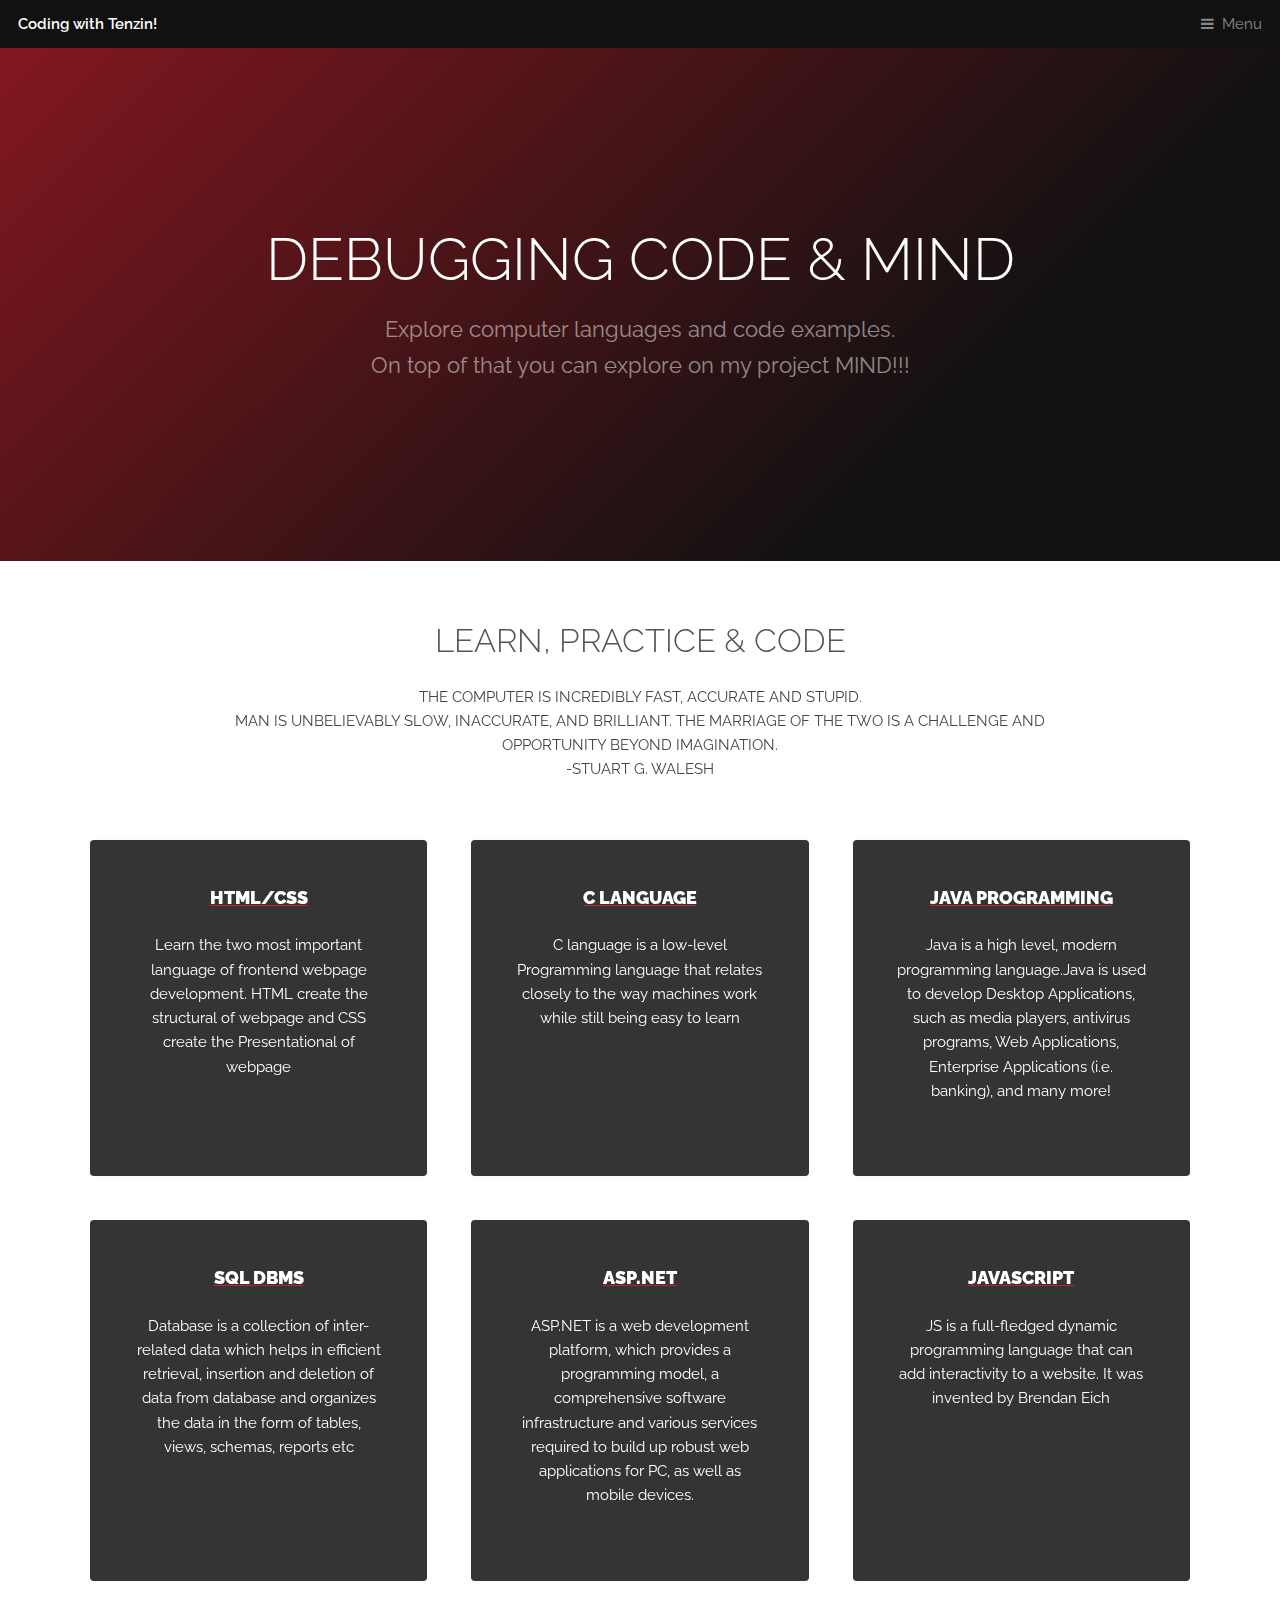
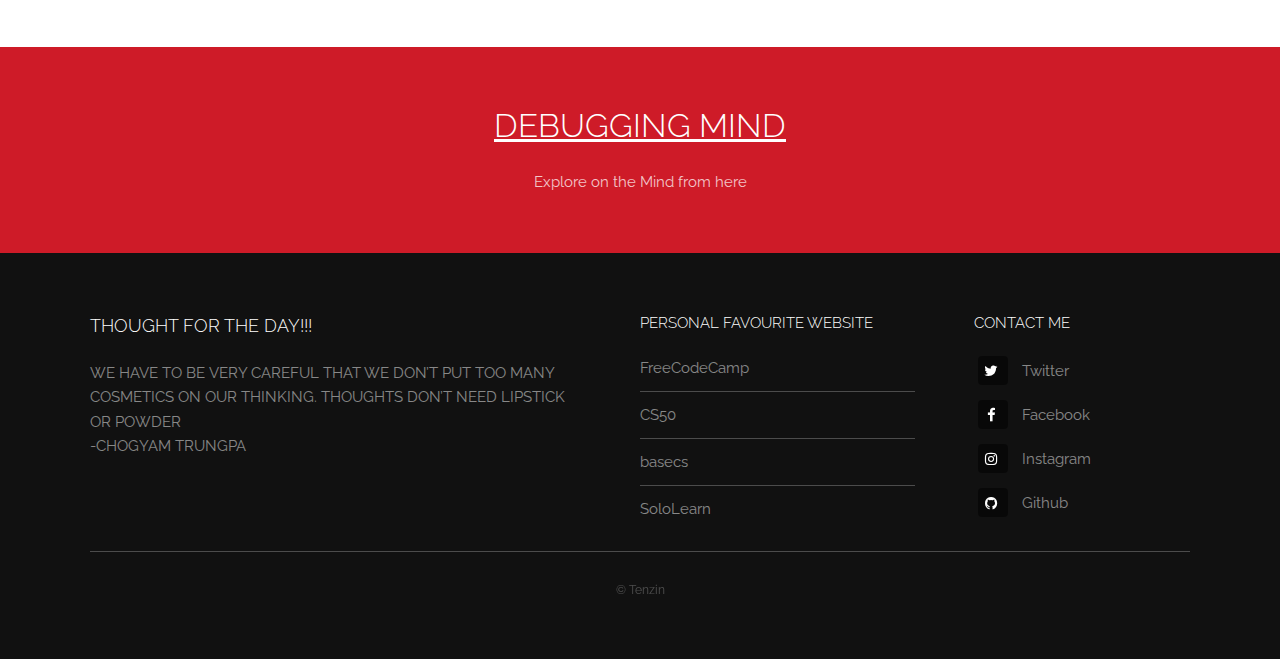
==== commit 5d606298: "changes in the background color" ====
--- a/index.html
+++ b/index.html
@@ -57,7 +57,7 @@
 						<section>
 							<div class="content">
 								<header>
-									<a href="Webpage.html"><h3 style="font-weight: 900;">HTML/CSS</h3></a>
+									<a href="Webpage.html"><h3 style="font-weight: 900;color:white;">HTML/CSS</h3></a>
 								</header>
 								<p> Learn the two most important language of frontend webpage development. 
 									HTML create the structural of webpage and CSS create the Presentational of webpage</p>
@@ -66,7 +66,7 @@
 						<section>
 							<div class="content">
 								<header>
-									<a href="C_Language.html"><h3 style="font-weight: 900;">C Language</h3></a>
+									<a href="C_Language.html"><h3 style="font-weight: 900;color:white;">C Language</h3></a>
 								</header>
 								<p> C language is a low-level Programming language that relates closely to the way machines work while still being easy to learn</p>
 							</div>
@@ -74,7 +74,7 @@
 						<section>
 							<div class="content">
 								<header>
-									<a href="#"><h3 style="font-weight: 900;">Java Programming</h3></a>
+									<a href="#"><h3 style="font-weight: 900;color:white;">Java Programming</h3></a>
 								</header>
 								<p> Java is a high level, modern programming language.Java is used to develop Desktop Applications, such as media players, antivirus programs, Web Applications, Enterprise Applications (i.e. banking), and many more!
 								</p>
@@ -83,7 +83,7 @@
 						<section>
 							<div class="content">
 								<header>
-									<a href="#"><h3 style="font-weight: 900;">SQL DBMS</h3></a>
+									<a href="#"><h3 style="font-weight: 900;color:white;">SQL DBMS</h3></a>
 								</header>
 								<p>Database is a collection of inter-related data which helps in efficient retrieval, insertion and deletion of data from database and organizes the data in the form of tables, views, schemas, reports etc</p>
 							</div>
@@ -91,7 +91,7 @@
 						<section>
 							<div class="content">
 								<header>
-									<a href="#"><h3 style="font-weight: 900;">ASP.NET</h3></a>
+									<a href="#"><h3 style="font-weight: 900;color:white;">ASP.NET</h3></a>
 								</header>
 								<p> ASP.NET is a web development platform, which provides a programming model, a comprehensive software infrastructure and various services required to build up robust web applications for PC, as well as mobile devices.</p>
 							</div>
@@ -99,7 +99,7 @@
 						<section>
 							<div class="content">
 								<header>
-									<a href="#"><h3 style="font-weight: 900;">JavaScript</h3></a>
+									<a href="#"><h3 style="font-weight: 900;color:white;">JavaScript</h3></a>
 								</header>
 								<p> JS is a full-fledged dynamic programming language that can add interactivity to a website. It was invented by Brendan Eich</p>
 							</div>
--- a/assets/css/main.css
+++ b/assets/css/main.css
@@ -790,7 +790,8 @@
       width: calc(100% + 1rem); } }
 
 .highlights .content {
-  background: #ffffff;
+  background: #343434;
+  color: white;
   box-shadow: 0px 0px 4px 1px rgba(0, 0, 0, 0.025); }
 
 /* Testimonials */
@@ -1782,7 +1783,7 @@
 .wrapper {
   padding: 8rem 0 6rem 0 ;
   position: relative;
-  z-index: 1; }
+  z-index: 1;}
   @media screen and (max-width: 1280px) {
     .wrapper {
       padding: 4rem 0 2rem 0 ; } }
